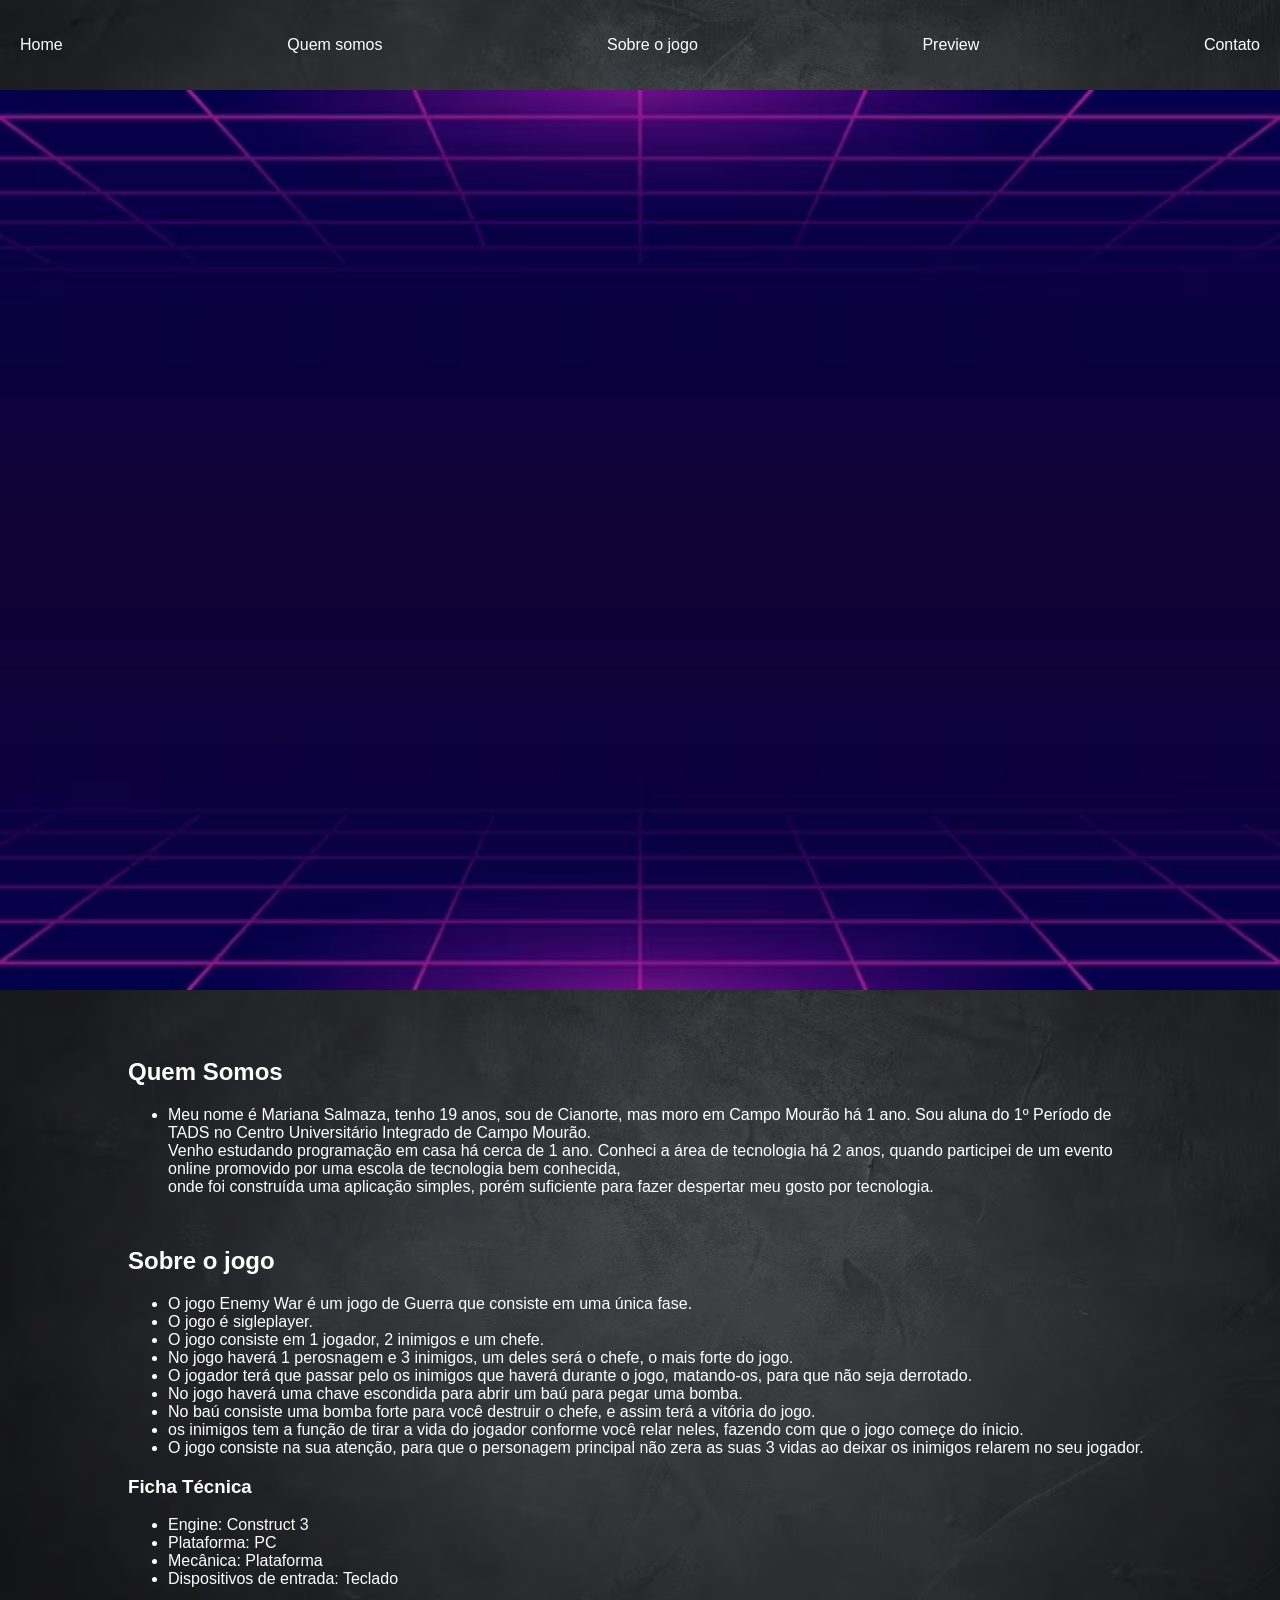
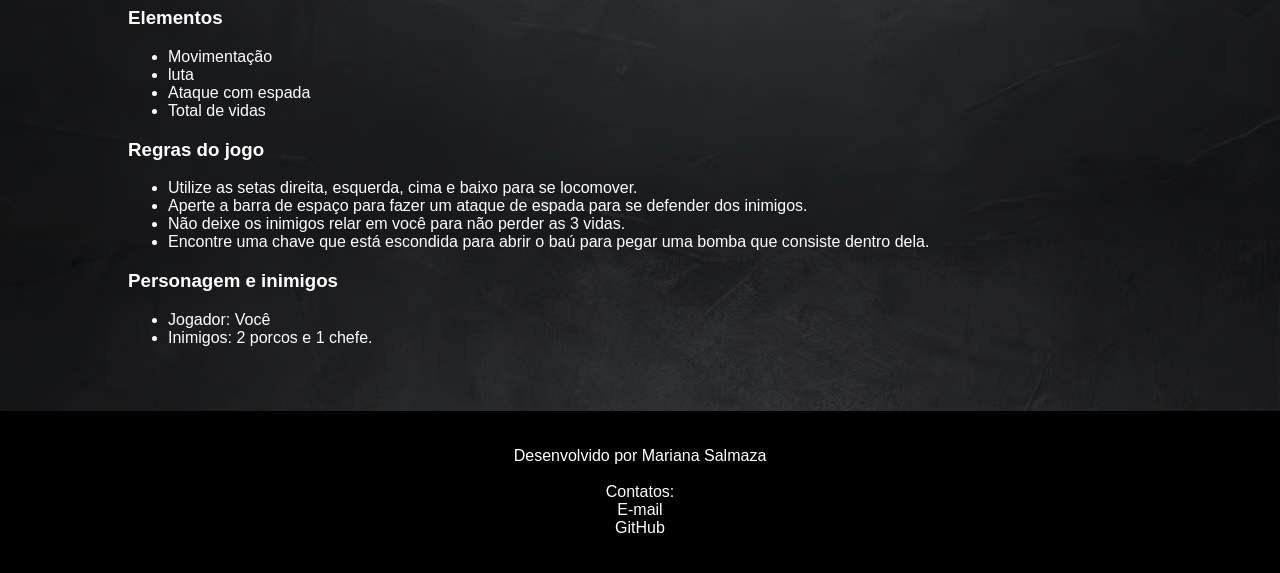
==== index.html @ 6f905810 "Estrutura inicial da Documentação" ====
<!DOCTYPE html>
<html lang="pt-br">
<head>
    <meta charset="UTF-8">
    <meta name="viewport" content="width=device-width, initial-scale=1.0">
    <title>Enemy War</title>
    <link rel="stylesheet" href="style.css">
    <link rel="shortcut icon" href="./SpritesJogo/ícone2.png">
    
</head>

<body>
    <div class="Container">
        <nav>
            <ul>
                <li>
                    <a href="#home">Home</a>
                </li>
                <li>
                    <a href="#quem-somos">Quem somos</a>
                </li>
                <li>
                    <a href="#sobre-o-jogo">Sobre o jogo</a>
                </li>
                <li>
                    <a href="#preview">Preview</a>
                </li>
                <li>
                    <a href="#contato">Contato</a>
                </li>
            </ul>
        </nav>

        <div >
            <img class="home-img" src="./SpritesJogo/fundo3.jpg">
        </div>
    
        <main>
            <section class="space-between-sections">
                <h2 id="quem-somos">Quem Somos</h2>
                <ul>
                    <li>Meu nome é Mariana Salmaza, tenho 19 anos, sou de Cianorte, mas moro em Campo Mourão há 1 ano. Sou aluna do 1º Período de TADS no Centro Universitário Integrado de Campo Mourão.<br>
                        Venho estudando programação em casa há cerca de 1 ano. Conheci a área de tecnologia há 2 anos, quando participei de um evento online promovido por uma escola de tecnologia bem conhecida,<br>
                        onde foi construída uma aplicação simples, porém suficiente para fazer despertar meu gosto por tecnologia.
                    </li>
                </ul>
            </section>

            <section class="space-between-sections">
                <h2 id="sobre-o-jogo">Sobre o jogo </h2>
                <ul>
                    <li>O jogo Enemy War é um jogo de Guerra que consiste em uma única fase.</li>
                    <li>O jogo é sigleplayer.</li>
                    <li>O jogo consiste em 1 jogador, 2 inimigos e um chefe.</li>
                    <li>No jogo haverá 1 perosnagem e 3 inimigos, um deles será o chefe, o mais forte do jogo.</li>
                    <li>O jogador terá que passar pelo os inimigos que haverá durante o jogo, matando-os, para que não seja derrotado.</li>
                    <li>No jogo haverá uma chave escondida para abrir um baú para pegar uma bomba.</li>
                    <li>No baú consiste uma bomba forte para você destruir o chefe, e assim terá a vitória do jogo.</li>
                    <li>os inimigos tem a função de tirar a vida do jogador conforme você relar neles, fazendo com que o jogo começe do ínicio.</li>
                    <li>O jogo consiste na sua atenção, para que o personagem principal não zera as suas 3 vidas ao deixar os inimigos relarem no seu jogador.</li>
                </ul>
                
            </section>

            <section>
                <h3>Ficha Técnica</h3>
                <ul>
                    <li>Engine: Construct 3 </li>
                    <li>Plataforma: PC</li>
                    <li>Mecânica: Plataforma</li>
                    <li>Dispositivos de entrada: Teclado</li>
                </ul>
            </section>

            <section>
                <h3>Elementos</h3>
                <ul>
                    <li>Movimentação</li>
                    <li>luta</li>
                    <li>Ataque com espada</li>
                    <li>Total de vidas</li>
                </ul>
    
            </section>

            <section>
                <h3>Regras do jogo</h3>
                <ul>
                    <li>Utilize as setas direita, esquerda, cima e baixo para se locomover.</li>
                    <li>Aperte a barra de espaço para fazer um ataque de espada para se defender dos inimigos.</li>
                    <li>Não deixe os inimigos relar em você para não perder as 3 vidas.</li>
                    <li>Encontre uma chave que está escondida para abrir o baú para pegar uma bomba que consiste dentro dela.</li>
                </ul>

            </section>

            <section>
                <h3>Personagem e inimigos</h3>
                <ul>
                    <li>Jogador: Você</li>
                    <li>Inimigos: 2 porcos e 1 chefe.</li>
                </ul>
            </section>

            <!-- <section class="preview-img">
                <h3>Preview</h3>
                <img src="./SpritesJogo/personagem.png">
            </section> -->

        </main>

        <footer>
            <P>
                Desenvolvido por Mariana Salmaza<br><br>
                
                Contatos:<br>
                <a href="mailto:mariana.salmaza@grupointegrado.br">E-mail</a><br>
                <a href="https://github.com/Mariana-Salmaza">GitHub</a>

                
            </P>
        </footer>
    </div>
</body>

</html>
---- style.css ----
/* 
header {
    background-color: white;
    width: 100%;
    box-shadow: 0 0 10px #ccc;
    width: 100%;
    justify-content: center;
} */

body {
    color: white;
    background-image: linear-gradient(#00000001, #00000063), url(./SpritesJogo/fundo4.jpg);
    font-family: Verdana, Geneva, Tahoma, sans-serif;
    margin: 0px;
}



nav ul {
    display: flex;
    justify-content: space-between;
    list-style-type: none;
    align-items: center;
    padding: 20px;
}

a {
    color: white;
    text-decoration: none;
}

.center {
    text-align: center;
}

footer {
    background-color: black;
    color: white;
    padding: 20px;
    box-sizing: border-box;
    text-align: center;
}


nav a:hover {
    color: green;
}

iframe {
    width: 100%;
    height: 300px;
    border: 7px, black;
}

.home-img {
    width: 100%;
    height: 100vh;
}

main {
    /* topo,direita,baixo.esquerda, como um relógio no sentido anti-horário */
    margin: 5% 10% 5% 10%;
}

.space-between-sections {
    margin: 5% 0% 0% 0%;
}

/* .preview-img img{
    width: 50%;
    height: 50%;
} */
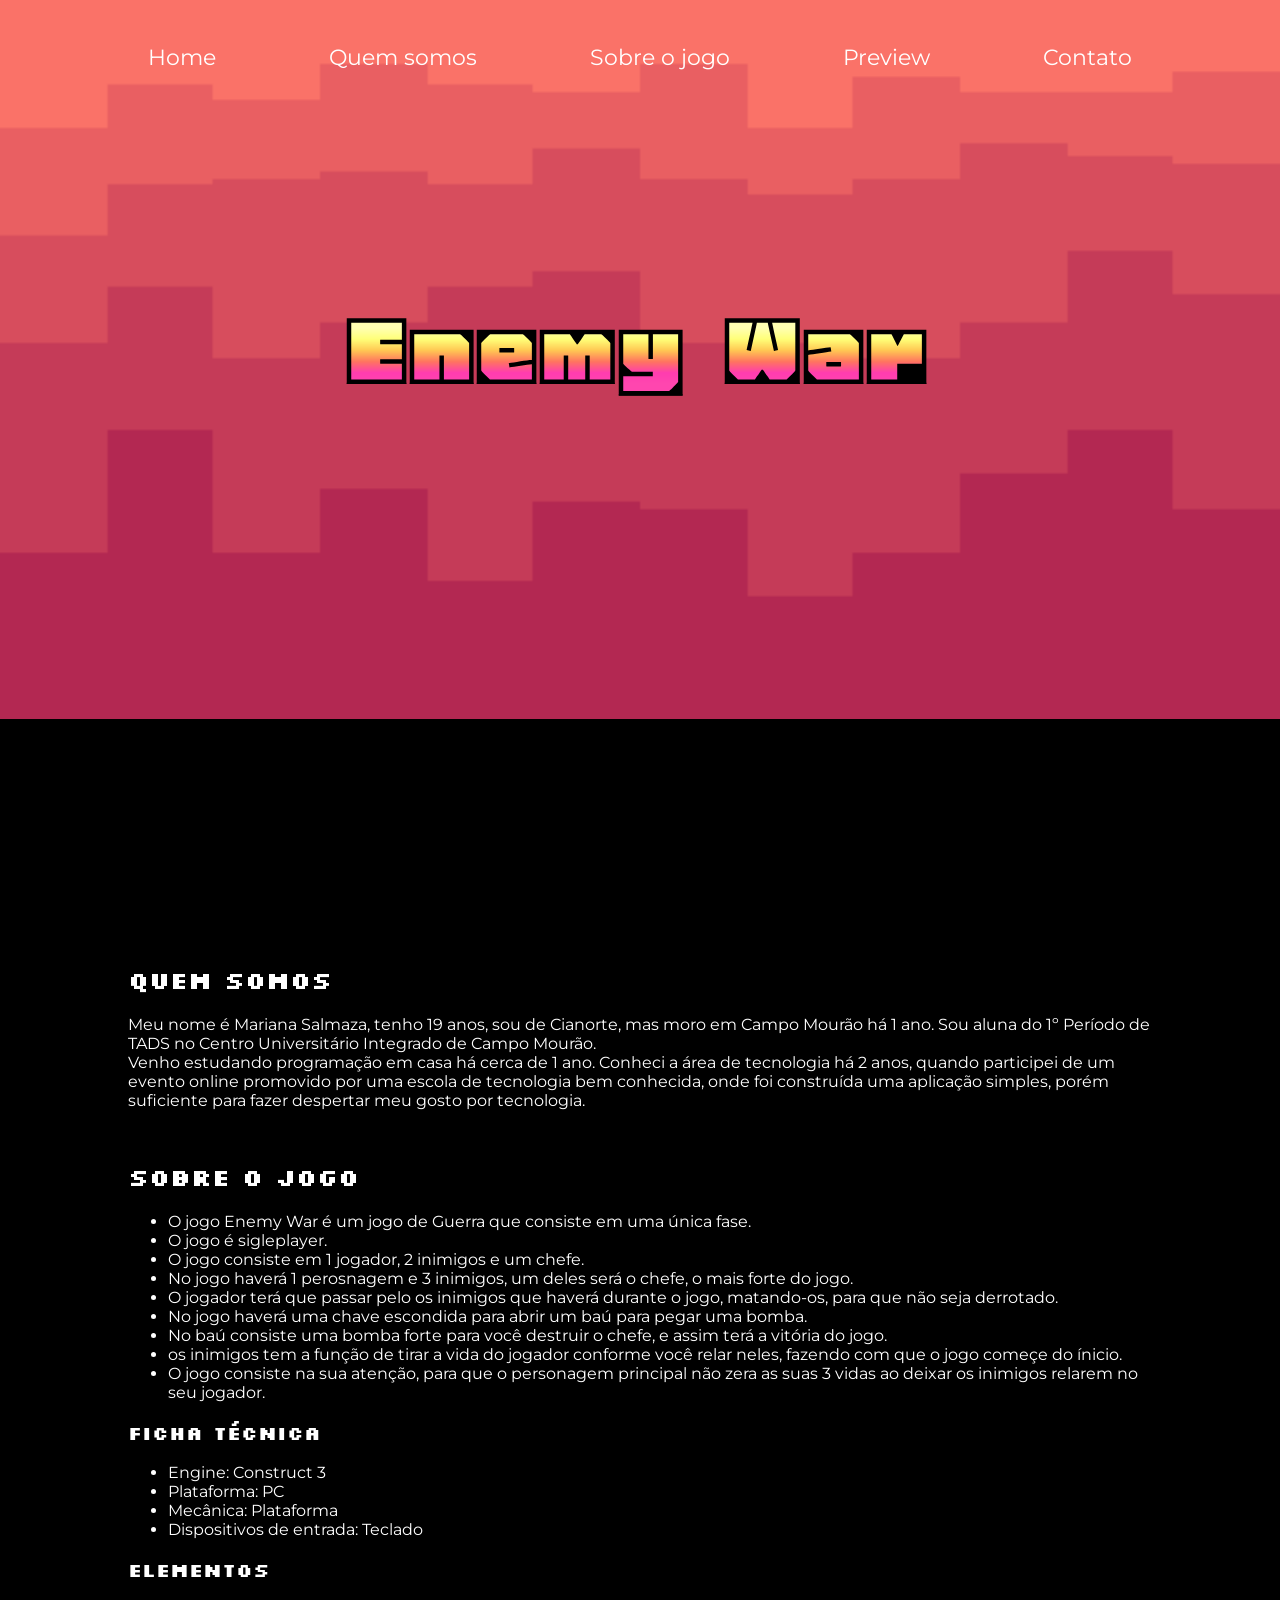
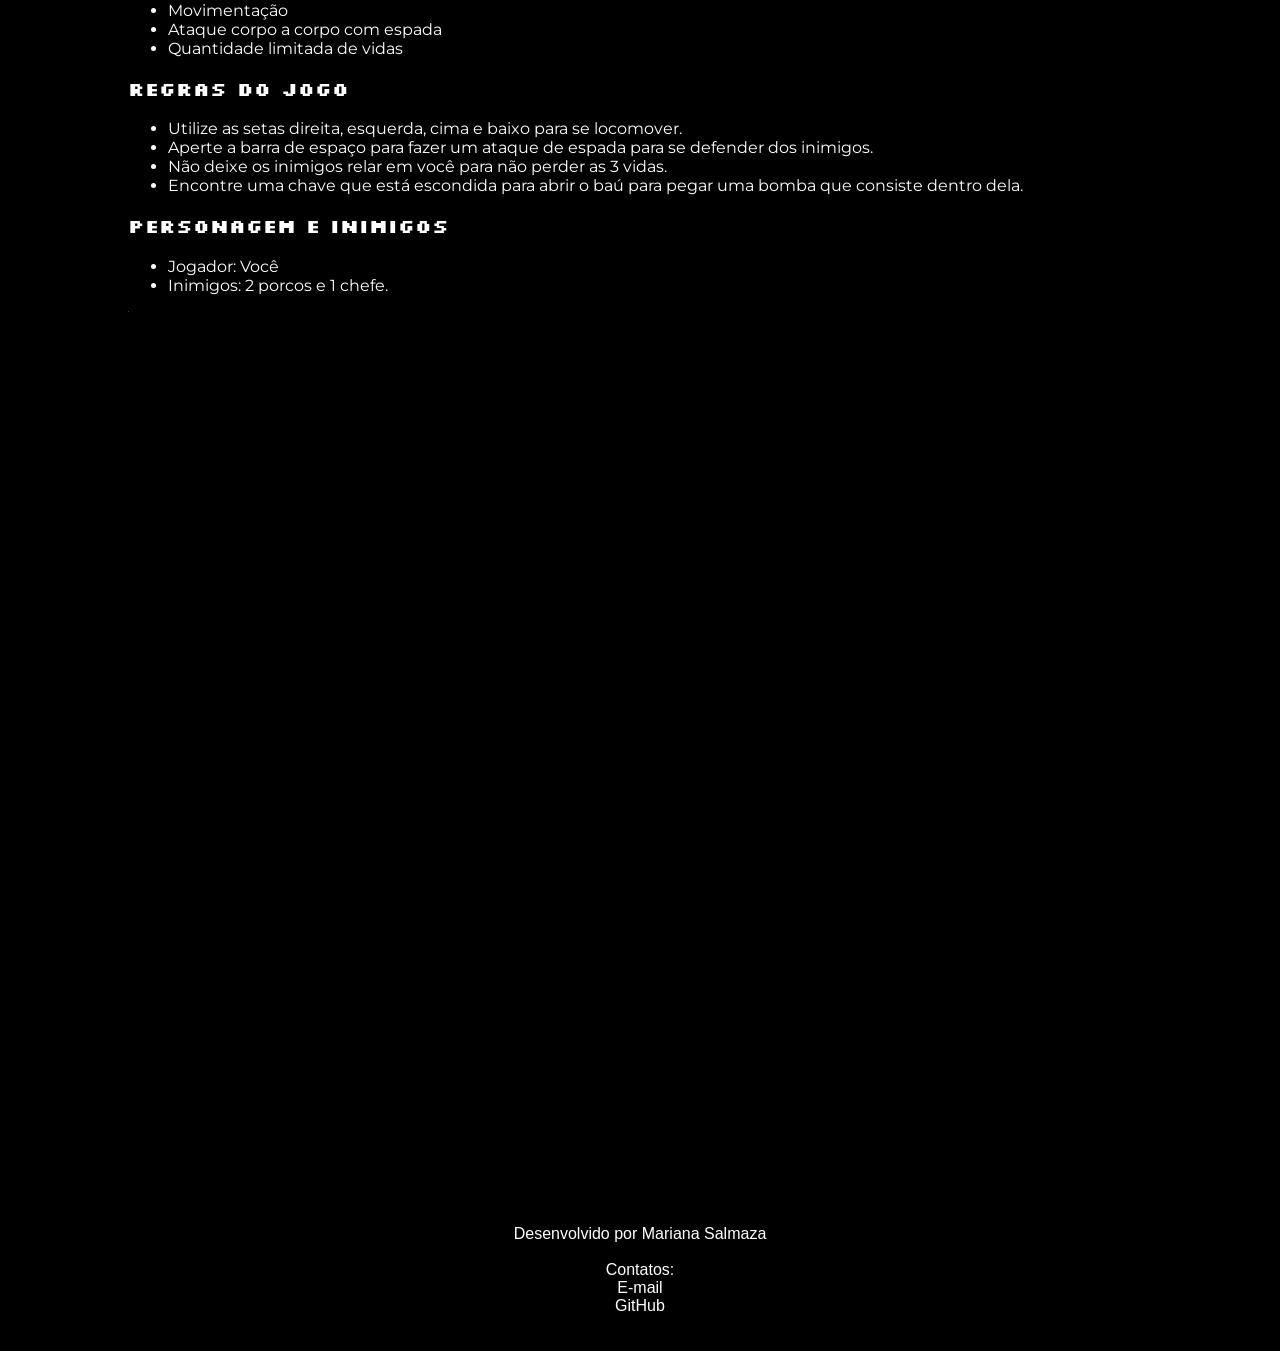
==== commit 73bb0694: "jogo adicionado a página" ====
--- a/index.html
+++ b/index.html
@@ -11,39 +11,39 @@
 
 <body>
     <div class="Container">
-        <nav>
-            <ul>
-                <li>
-                    <a href="#home">Home</a>
-                </li>
-                <li>
-                    <a href="#quem-somos">Quem somos</a>
-                </li>
-                <li>
-                    <a href="#sobre-o-jogo">Sobre o jogo</a>
-                </li>
-                <li>
-                    <a href="#preview">Preview</a>
-                </li>
-                <li>
-                    <a href="#contato">Contato</a>
-                </li>
-            </ul>
-        </nav>
+        
+        <div class="home-page">
+            <nav>
+                <ul>
+                    <li>
+                        <a href="#home">Home</a>
+                    </li>
+                    <li>
+                        <a href="#quem-somos">Quem somos</a>
+                    </li>
+                    <li>
+                        <a href="#sobre-o-jogo">Sobre o jogo</a>
+                    </li>
+                    <li>
+                        <a href="#preview">Preview</a>
+                    </li>
+                    <li>
+                        <a href="#contato">Contato</a>
+                    </li>
+                </ul>
+            </nav>
+            
+            <h1 class="tittle">Enemy War</h1>
 
-        <div >
-            <img class="home-img" src="./SpritesJogo/fundo3.jpg">
         </div>
     
         <main>
             <section class="space-between-sections">
                 <h2 id="quem-somos">Quem Somos</h2>
-                <ul>
-                    <li>Meu nome é Mariana Salmaza, tenho 19 anos, sou de Cianorte, mas moro em Campo Mourão há 1 ano. Sou aluna do 1º Período de TADS no Centro Universitário Integrado de Campo Mourão.<br>
-                        Venho estudando programação em casa há cerca de 1 ano. Conheci a área de tecnologia há 2 anos, quando participei de um evento online promovido por uma escola de tecnologia bem conhecida,<br>
-                        onde foi construída uma aplicação simples, porém suficiente para fazer despertar meu gosto por tecnologia.
-                    </li>
-                </ul>
+                <p class="fonte-diferente">
+                    Meu nome é Mariana Salmaza, tenho 19 anos, sou de Cianorte, mas moro em Campo Mourão há 1 ano. Sou aluna do 1º Período de TADS no Centro Universitário Integrado de Campo Mourão.<br>
+                    Venho estudando programação em casa há cerca de 1 ano. Conheci a área de tecnologia há 2 anos, quando participei de um evento online promovido por uma escola de tecnologia bem conhecida, onde foi construída uma aplicação simples, porém suficiente para fazer despertar meu gosto por tecnologia.
+                </p>
             </section>
 
             <section class="space-between-sections">
@@ -76,9 +76,8 @@
                 <h3>Elementos</h3>
                 <ul>
                     <li>Movimentação</li>
-                    <li>luta</li>
-                    <li>Ataque com espada</li>
-                    <li>Total de vidas</li>
+                    <li>Ataque corpo a corpo com espada</li>
+                    <li>Quantidade limitada de vidas</li>
                 </ul>
     
             </section>
@@ -102,6 +101,13 @@
                 </ul>
             </section>
 
+
+            <iframe class="game-embeded"src="Jogo/index.html" width="800" height="600" frameborder="0" scrolling="no"></iframe>
+
+            <!-- <section>
+                <iframe src="./Jogo/index.html" width="800" height="600" frameborder="0" scrolling="no"></iframe>
+            </section> -->
+
             <!-- <section class="preview-img">
                 <h3>Preview</h3>
                 <img src="./SpritesJogo/personagem.png">
@@ -109,7 +115,7 @@
 
         </main>
 
-        <footer>
+        <footer id="contato">
             <P>
                 Desenvolvido por Mariana Salmaza<br><br>
                 
--- a/style.css
+++ b/style.css
@@ -1,3 +1,7 @@
+@import url('https://fonts.googleapis.com/css2?family=Montserrat:ital,wght@0,100..900;1,100..900&display=swap');
+@import url('https://fonts.googleapis.com/css2?family=Honk&family=Montserrat:ital,wght@0,100..900;1,100..900&display=swap');
+@import url('https://fonts.googleapis.com/css2?family=Honk&family=Montserrat:ital,wght@0,100..900;1,100..900&family=Silkscreen:wght@400;700&display=swap');
+
 /* 
 header {
     background-color: white;
@@ -9,7 +13,7 @@
 
 body {
     color: white;
-    background-image: linear-gradient(#00000001, #00000063), url(./SpritesJogo/fundo4.jpg);
+    background-image: linear-gradient(black, black);
     font-family: Verdana, Geneva, Tahoma, sans-serif;
     margin: 0px;
 }
@@ -22,7 +26,21 @@
     list-style-type: none;
     align-items: center;
     padding: 20px;
+    top: 0!important;
+
 }
+
+nav {
+    padding-top: 1px;
+    margin: 0 10% 0% 10%;
+    font-size: 1.4rem;
+
+    font-family: "Silkscreen", "Montserrat", sans-serif;
+    font-optical-sizing: auto;
+    font-weight: 400;
+    font-style: normal;
+}
+
 
 a {
     color: white;
@@ -43,7 +61,7 @@
 
 
 nav a:hover {
-    color: green;
+    color: black;
 }
 
 iframe {
@@ -52,13 +70,18 @@
     border: 7px, black;
 }
 
-.home-img {
+.home-page {
     width: 100%;
     height: 100vh;
+
+    background-image: url(./SpritesJogo/degrade-fundo.png);
+    background-repeat: no-repeat;
+    background-size: 100%;
 }
 
 main {
-    /* topo,direita,baixo.esquerda, como um relógio no sentido anti-horário */
+    /* topo, direita, baixo, esquerda
+    relógio no sentido anti-horário */
     margin: 5% 10% 5% 10%;
 }
 
@@ -69,4 +92,31 @@
 /* .preview-img img{
     width: 50%;
     height: 50%;
-} */+} */
+
+.tittle {
+    margin-top: 15%;
+    display: flex;
+    justify-content: center;
+
+    font-family: "Honk", "Silkscreen", "Montserrat", sans-serif;
+    font-optical-sizing: auto;
+    font-weight: 600;
+    font-style: normal;
+    font-size: 7rem;
+    letter-spacing: 0.5rem;
+}
+
+
+h2, h3 {
+    font-family: "Silkscreen", "Montserrat", sans-serif;    
+}
+
+li, .fonte-diferente {
+    font-family: "Montserrat";
+}
+
+.game-embeded {
+    width: 80vw;
+    height: 90vh;
+}
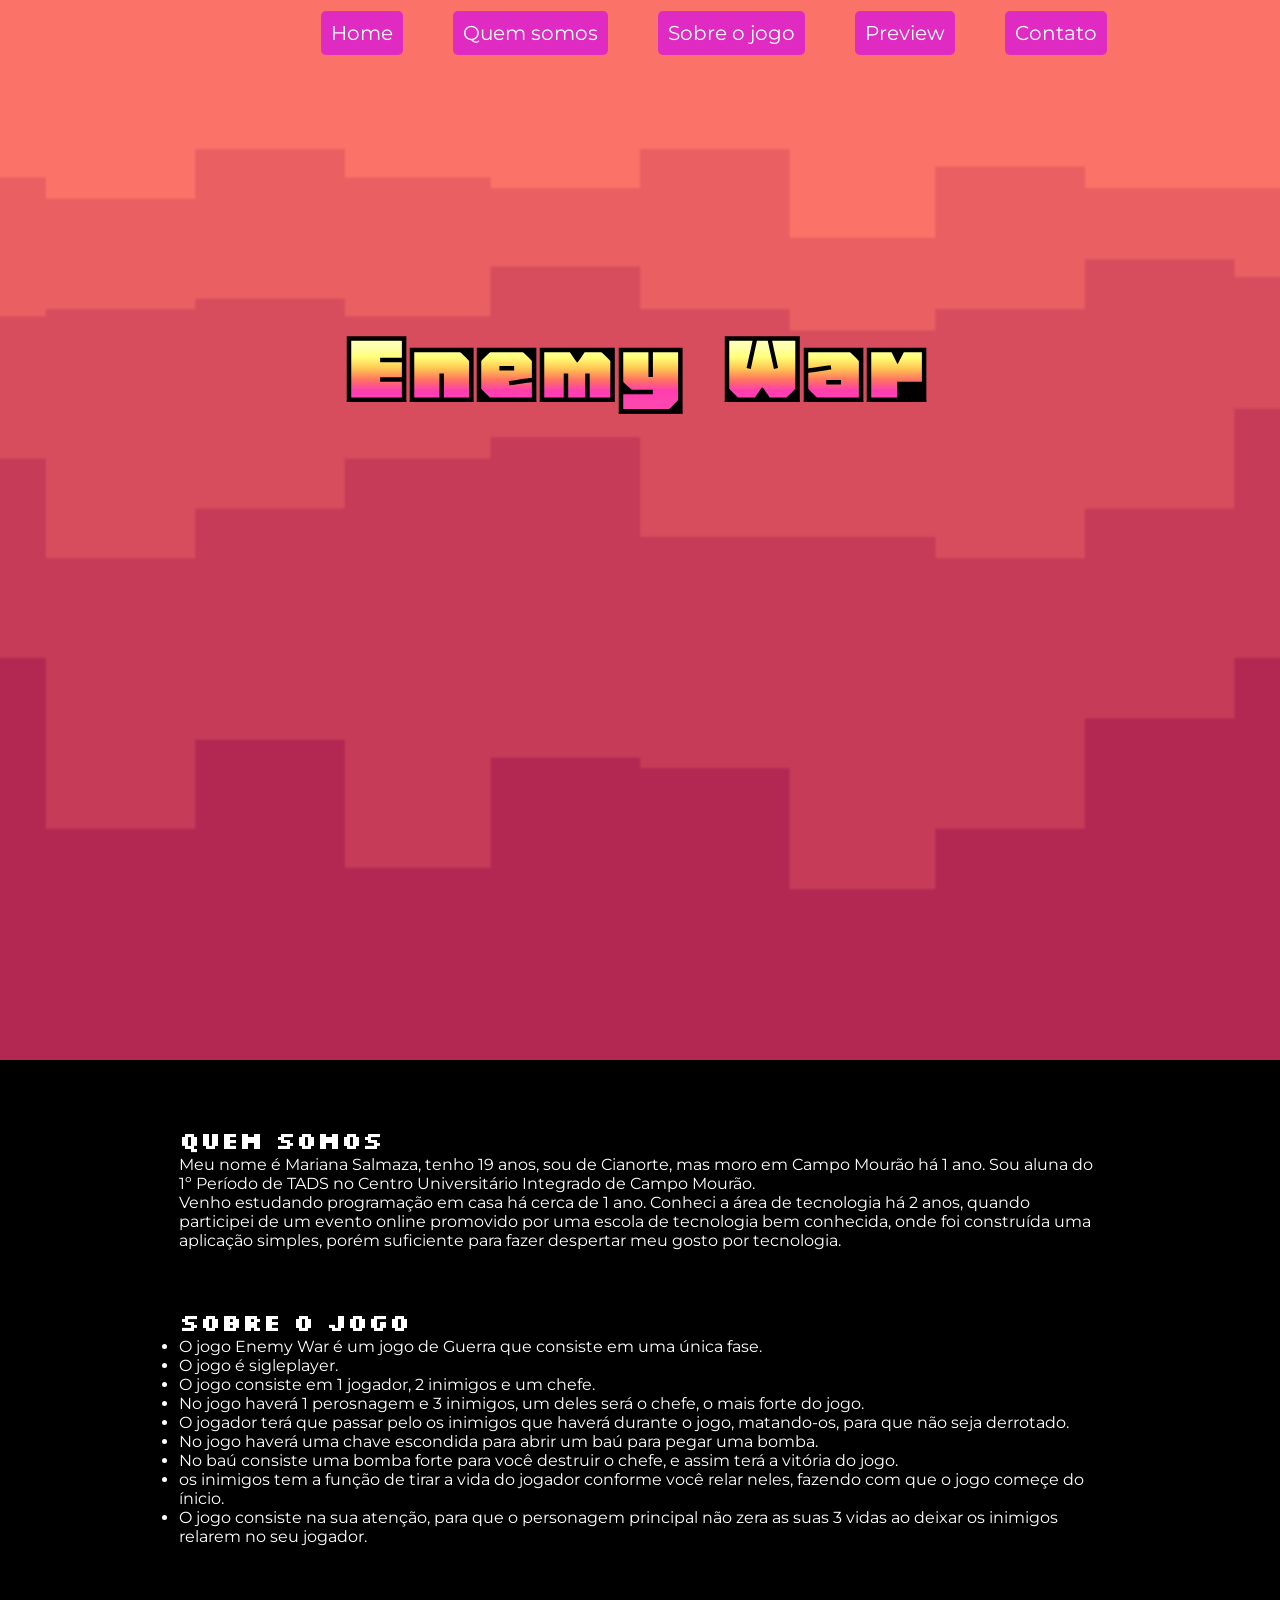
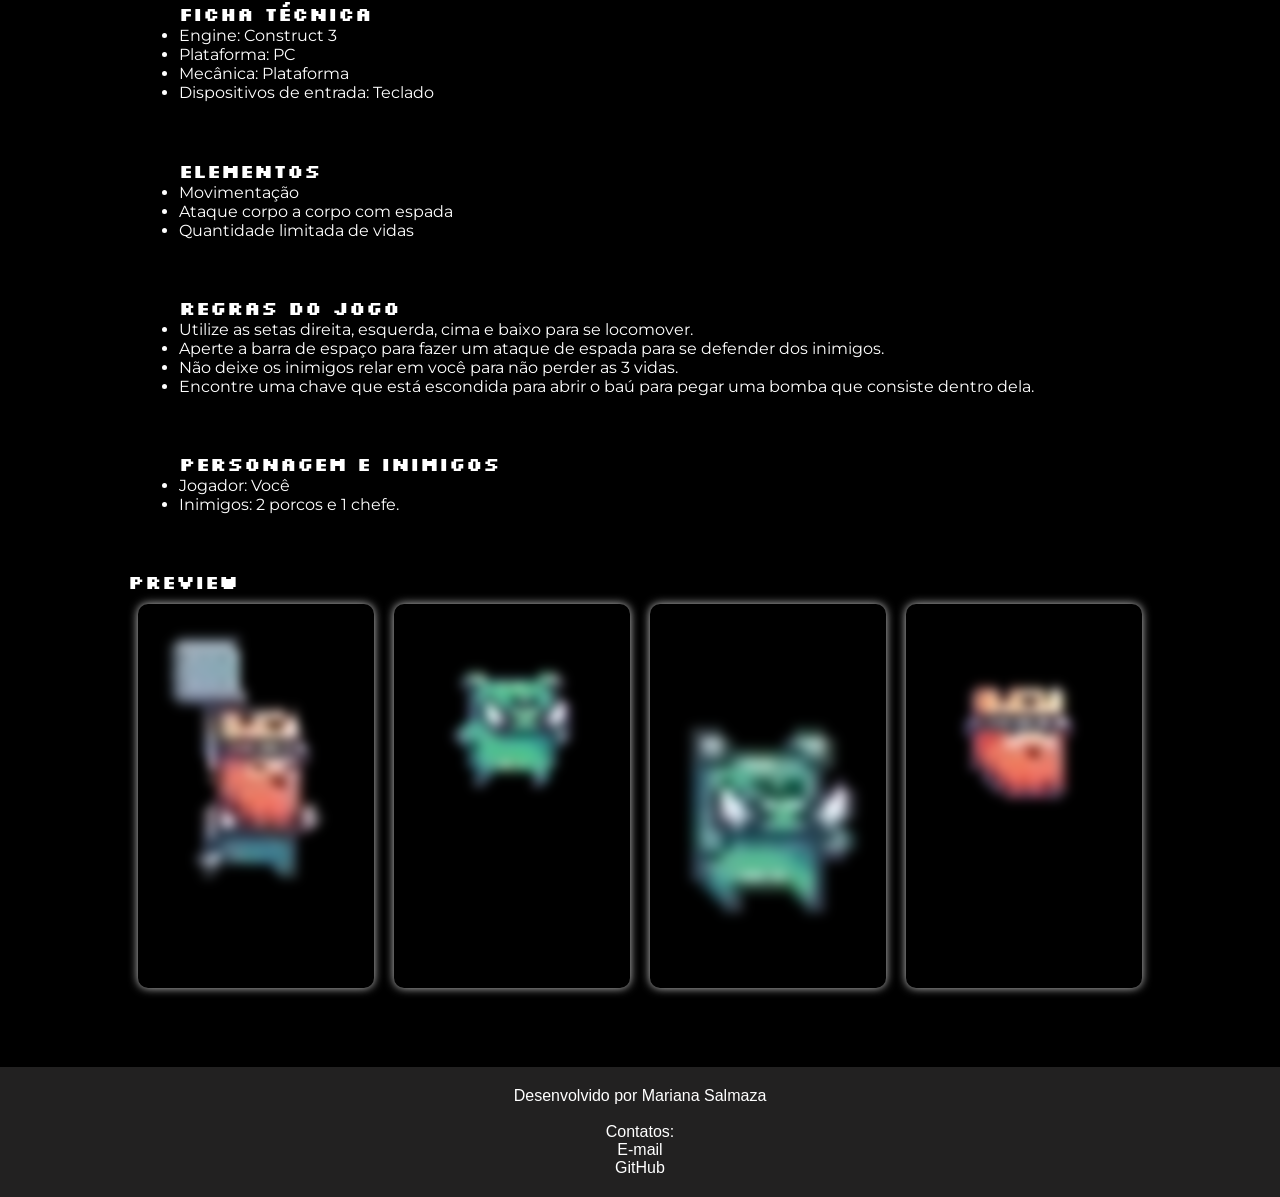
==== commit 8d2a9f76: "Imagens do jogo adicionadas e melhorias no header" ====
--- a/index.html
+++ b/index.html
@@ -2,42 +2,59 @@
 <html lang="pt-br">
 <head>
     <meta charset="UTF-8">
-    <meta name="viewport" content="width=device-width, initial-scale=1.0">
+    <meta name="description" content="Site do jogo">
     <title>Enemy War</title>
     <link rel="stylesheet" href="style.css">
     <link rel="shortcut icon" href="./SpritesJogo/ícone2.png">
+    <link rel="stylesheet" href="https://cdnjs.cloudflare.com/ajax/libs/font-awesome/5.15.4/css/all.min.css"
+    integrity="sha512-XXXXXXXXXXXXXXXXXXXXXXXXXXXXXXXXXXXXXXXXXXXXXXXXXXXXXXXXXXXX" crossorigin="anonymous" />
     
+
 </head>
 
 <body>
-    <div class="Container">
+
+    <header>
+
+        <div class="Container">
         
-        <div class="home-page">
-            <nav>
-                <ul>
-                    <li>
-                        <a href="#home">Home</a>
-                    </li>
-                    <li>
-                        <a href="#quem-somos">Quem somos</a>
-                    </li>
-                    <li>
-                        <a href="#sobre-o-jogo">Sobre o jogo</a>
-                    </li>
-                    <li>
-                        <a href="#preview">Preview</a>
-                    </li>
-                    <li>
-                        <a href="#contato">Contato</a>
-                    </li>
-                </ul>
-            </nav>
-            
+            <div class="home-page">
+                <nav>
+                    <ul>
+                        <li>
+                            <a href="./index.html" class="button">Home</a>
+                        
+                        </li>
+                        <li>
+                            <a href="#quem-somos" title="Quem Somos" class="button">Quem somos</a>
+                        
+                        <li>
+                            <a href="#sobre-o-jogo" title="Sobre o jogo" class="button">Sobre o jogo</a>
+                       
+                        </li>
+
+                        <li>
+                            <a href="#preview" title="Preview" class="button">Preview</a>
+                       
+                        <li>
+                            <a href="#contato" title="Contato" class="button">Contato</a>
+                        
+                        </li>
+                    </ul>
+                </nav>
+                
+            </div>
+                
+        </div>
+
+    </header>
+
+        <div class="background">
             <h1 class="tittle">Enemy War</h1>
+        </div>
 
-        </div>
-    
         <main>
+        
             <section class="space-between-sections">
                 <h2 id="quem-somos">Quem Somos</h2>
                 <p class="fonte-diferente">
@@ -48,7 +65,7 @@
 
             <section class="space-between-sections">
                 <h2 id="sobre-o-jogo">Sobre o jogo </h2>
-                <ul>
+                <ul class="fonte-diferente">
                     <li>O jogo Enemy War é um jogo de Guerra que consiste em uma única fase.</li>
                     <li>O jogo é sigleplayer.</li>
                     <li>O jogo consiste em 1 jogador, 2 inimigos e um chefe.</li>
@@ -62,9 +79,9 @@
                 
             </section>
 
-            <section>
+            <section class="space-between-sections">
                 <h3>Ficha Técnica</h3>
-                <ul>
+                <ul class="fonte-diferente">
                     <li>Engine: Construct 3 </li>
                     <li>Plataforma: PC</li>
                     <li>Mecânica: Plataforma</li>
@@ -72,9 +89,9 @@
                 </ul>
             </section>
 
-            <section>
+            <section class="space-between-sections">
                 <h3>Elementos</h3>
-                <ul>
+                <ul class="fonte-diferente">
                     <li>Movimentação</li>
                     <li>Ataque corpo a corpo com espada</li>
                     <li>Quantidade limitada de vidas</li>
@@ -82,9 +99,9 @@
     
             </section>
 
-            <section>
+            <section class="space-between-sections">
                 <h3>Regras do jogo</h3>
-                <ul>
+                <ul class="fonte-diferente">
                     <li>Utilize as setas direita, esquerda, cima e baixo para se locomover.</li>
                     <li>Aperte a barra de espaço para fazer um ataque de espada para se defender dos inimigos.</li>
                     <li>Não deixe os inimigos relar em você para não perder as 3 vidas.</li>
@@ -93,25 +110,37 @@
 
             </section>
 
-            <section>
+            <section class="space-between-sections">
                 <h3>Personagem e inimigos</h3>
-                <ul>
+                <ul class="fonte-diferente">
                     <li>Jogador: Você</li>
                     <li>Inimigos: 2 porcos e 1 chefe.</li>
                 </ul>
             </section>
 
 
-            <iframe class="game-embeded"src="Jogo/index.html" width="800" height="600" frameborder="0" scrolling="no"></iframe>
+            <!-- <iframe class="game-embeded"src="Jogo/index.html" width="800" height="600" frameborder="0" scrolling="no"></iframe> -->
 
             <!-- <section>
                 <iframe src="./Jogo/index.html" width="800" height="600" frameborder="0" scrolling="no"></iframe>
             </section> -->
 
-            <!-- <section class="preview-img">
+            <section class="preview-img">
                 <h3>Preview</h3>
-                <img src="./SpritesJogo/personagem.png">
-            </section> -->
+                <div class="grid">
+                    <div class="coluna">
+                        <img src="./personagens/jogador.png" alt="jogador" title="Jogador">
+                    </div>
+                    <div class="coluna">
+                        <img src="./personagens/porco_canhao.webp" alt="porco-canhao" title="Porco canhão">
+                    </div>
+                    <div class="coluna">
+                        <img src="./personagens/porco_patrulheiro.webp" alt="porco-patrulheiro" title="Porco patrulheiro">
+                    </div>
+                    <div class="coluna">
+                        <img src="./personagens/falador.webp" alt="falador" title="Narrador do jogo">
+                    </div>
+            </section>
 
         </main>
 
@@ -126,7 +155,7 @@
                 
             </P>
         </footer>
-    </div>
 </body>
 
+
 </html>
--- a/style.css
+++ b/style.css
@@ -2,103 +2,98 @@
 @import url('https://fonts.googleapis.com/css2?family=Honk&family=Montserrat:ital,wght@0,100..900;1,100..900&display=swap');
 @import url('https://fonts.googleapis.com/css2?family=Honk&family=Montserrat:ital,wght@0,100..900;1,100..900&family=Silkscreen:wght@400;700&display=swap');
 
-/* 
+/* css reset */
+* {
+    /* retirar a margem externa */
+    margin: 0;
+    /* retirar a margem interna */
+    padding: 0;
+}
+
+
 header {
-    background-color: white;
-    width: 100%;
-    box-shadow: 0 0 10px #ccc;
-    width: 100%;
-    justify-content: center;
-} */
+    width: 100%;
+    height: 10%;
+    /* sombra */
+    /* box-shadow: 0 0 5px #ccc; */
+    position: fixed;
+    /* posicionar no topo */
+    top: 0;
+    z-index: 2;
+    transition: box-shadow 0.3s ease;
+    background: #FA7268;
+}
 
 body {
     color: white;
     background-image: linear-gradient(black, black);
     font-family: Verdana, Geneva, Tahoma, sans-serif;
-    margin: 0px;
-}
-
-
-
-nav ul {
+    margin: 0;
+    padding-top: 60px;
+    /* tirar a barra de navegação */
+    overflow-x: hidden;
+}
+
+
+header nav ul {
     display: flex;
     justify-content: space-between;
+    /* retirar a bolinha */
     list-style-type: none;
     align-items: center;
     padding: 20px;
-    top: 0!important;
-
-}
+}
+
+header nav ul li {
+    /* alinhar um ao lado do outro */
+    display: inline-block;
+    margin: 0 25px;
+    /* mudar o tamanho da fonte */
+    font-size: 20px;
+    /* negrito */
+    /* font-weight: bold; */
+}
+
+
+header nav ul li a {
+    /* tirar o sublinhado */
+    text-decoration: none;
+}
+
+header:not(:hover) {
+    box-shadow: none;
+}
+
 
 nav {
     padding-top: 1px;
     margin: 0 10% 0% 10%;
     font-size: 1.4rem;
-
+    
     font-family: "Silkscreen", "Montserrat", sans-serif;
     font-optical-sizing: auto;
     font-weight: 400;
     font-style: normal;
-}
-
-
-a {
-    color: white;
-    text-decoration: none;
-}
-
-.center {
-    text-align: center;
-}
-
-footer {
-    background-color: black;
-    color: white;
-    padding: 20px;
-    box-sizing: border-box;
-    text-align: center;
-}
-
-
-nav a:hover {
-    color: black;
-}
-
-iframe {
-    width: 100%;
-    height: 300px;
-    border: 7px, black;
-}
-
-.home-page {
-    width: 100%;
-    height: 100vh;
-
+    float: right;
+}
+
+.background {
     background-image: url(./SpritesJogo/degrade-fundo.png);
     background-repeat: no-repeat;
-    background-size: 100%;
-}
-
-main {
-    /* topo, direita, baixo, esquerda
-    relógio no sentido anti-horário */
-    margin: 5% 10% 5% 10%;
-}
-
-.space-between-sections {
-    margin: 5% 0% 0% 0%;
-}
-
-/* .preview-img img{
-    width: 50%;
-    height: 50%;
-} */
+    background-size: cover;
+    background-position: center; /* Centraliza a imagem */
+    text-align: center; /* Centraliza o conteúdo */
+    padding-top: 100px; 
+    width: 100vw;
+    height: 100vh;
+    position: relative;
+    z-index: 1;
+}
 
 .tittle {
-    margin-top: 15%;
+    margin-top: 11%;
     display: flex;
     justify-content: center;
-
     font-family: "Honk", "Silkscreen", "Montserrat", sans-serif;
     font-optical-sizing: auto;
     font-weight: 600;
@@ -108,15 +103,118 @@
 }
 
 
+.center {
+    text-align: center;
+}
+
+.grid {
+    /* aplicar a grid */
+    display: grid;
+    /* configuro as colunas */
+    grid-template-columns: 25% 25% 25% 25%;
+
+}
+
+.grid .coluna {
+    /* sombra */
+    box-shadow: 0 0 10px #ccc;
+    /* borda arredondada */
+    border-radius: 10px;
+    /* margem externa */
+    margin: 10px;
+}
+
+.grid .coluna img {
+    width: 100%;
+    border-radius: 10px 10px 0 0;
+    filter: blur(5px);
+}
+
+footer {
+    background-color: rgb(34, 33, 33);
+    color: white;
+    padding: 20px;
+    box-sizing: border-box;
+    text-align: center;
+}
+
+
+
+/* .home-page {
+    background-image: url(./SpritesJogo/degrade-fundo.png);
+    background-repeat: no-repeat;
+    background-size: 100%;
+    width: 100%;
+} */
+
+main {
+    /* topo, direita, baixo, esquerda
+    relógio no sentido anti-horário */
+    margin: 5% 10%;
+
+}
+
+.space-between-sections {
+    margin: 5%;
+}
+
+/* .preview-img img{
+    width: 50%;
+    height: 50%;
+} */
+
+.fonte-diferente {
+    font-family: "Montserrat";
+}
+
+
+
+section {
+    /* margem interna */
+    padding-top: 5x;
+    /* margem externa */
+    padding-bottom: 5px;
+    
+}
+
+
 h2, h3 {
-    font-family: "Silkscreen", "Montserrat", sans-serif;    
-}
-
-li, .fonte-diferente {
-    font-family: "Montserrat";
-}
+    font-family: "Silkscreen", "Montserrat", sans-serif;
+}
+
 
 .game-embeded {
     width: 80vw;
     height: 90vh;
-}+}
+
+.button {
+    padding: 10px 10px;
+    background-color: #e02bc2; /* Cor de fundo */
+    color: white; /* Cor do texto */
+    text-decoration: none; /* Remover sublinhado */
+    border-radius: 5px; /* Bordas arredondadas */
+    border: none; /* Remover borda */
+    cursor: pointer; /* Cursor de apontar */
+}
+
+.button:hover {
+    background-color: #c91a72; /* Cor de fundo em hover */
+}
+
+html {
+    /* comportamento do scroll */
+    scroll-behavior: smooth;
+}
+
+iframe {
+    width: 100%;
+    height: 300px;
+    border: 7px, solid black;
+}
+
+
+a {
+    color: white;
+    text-decoration: none;
+}
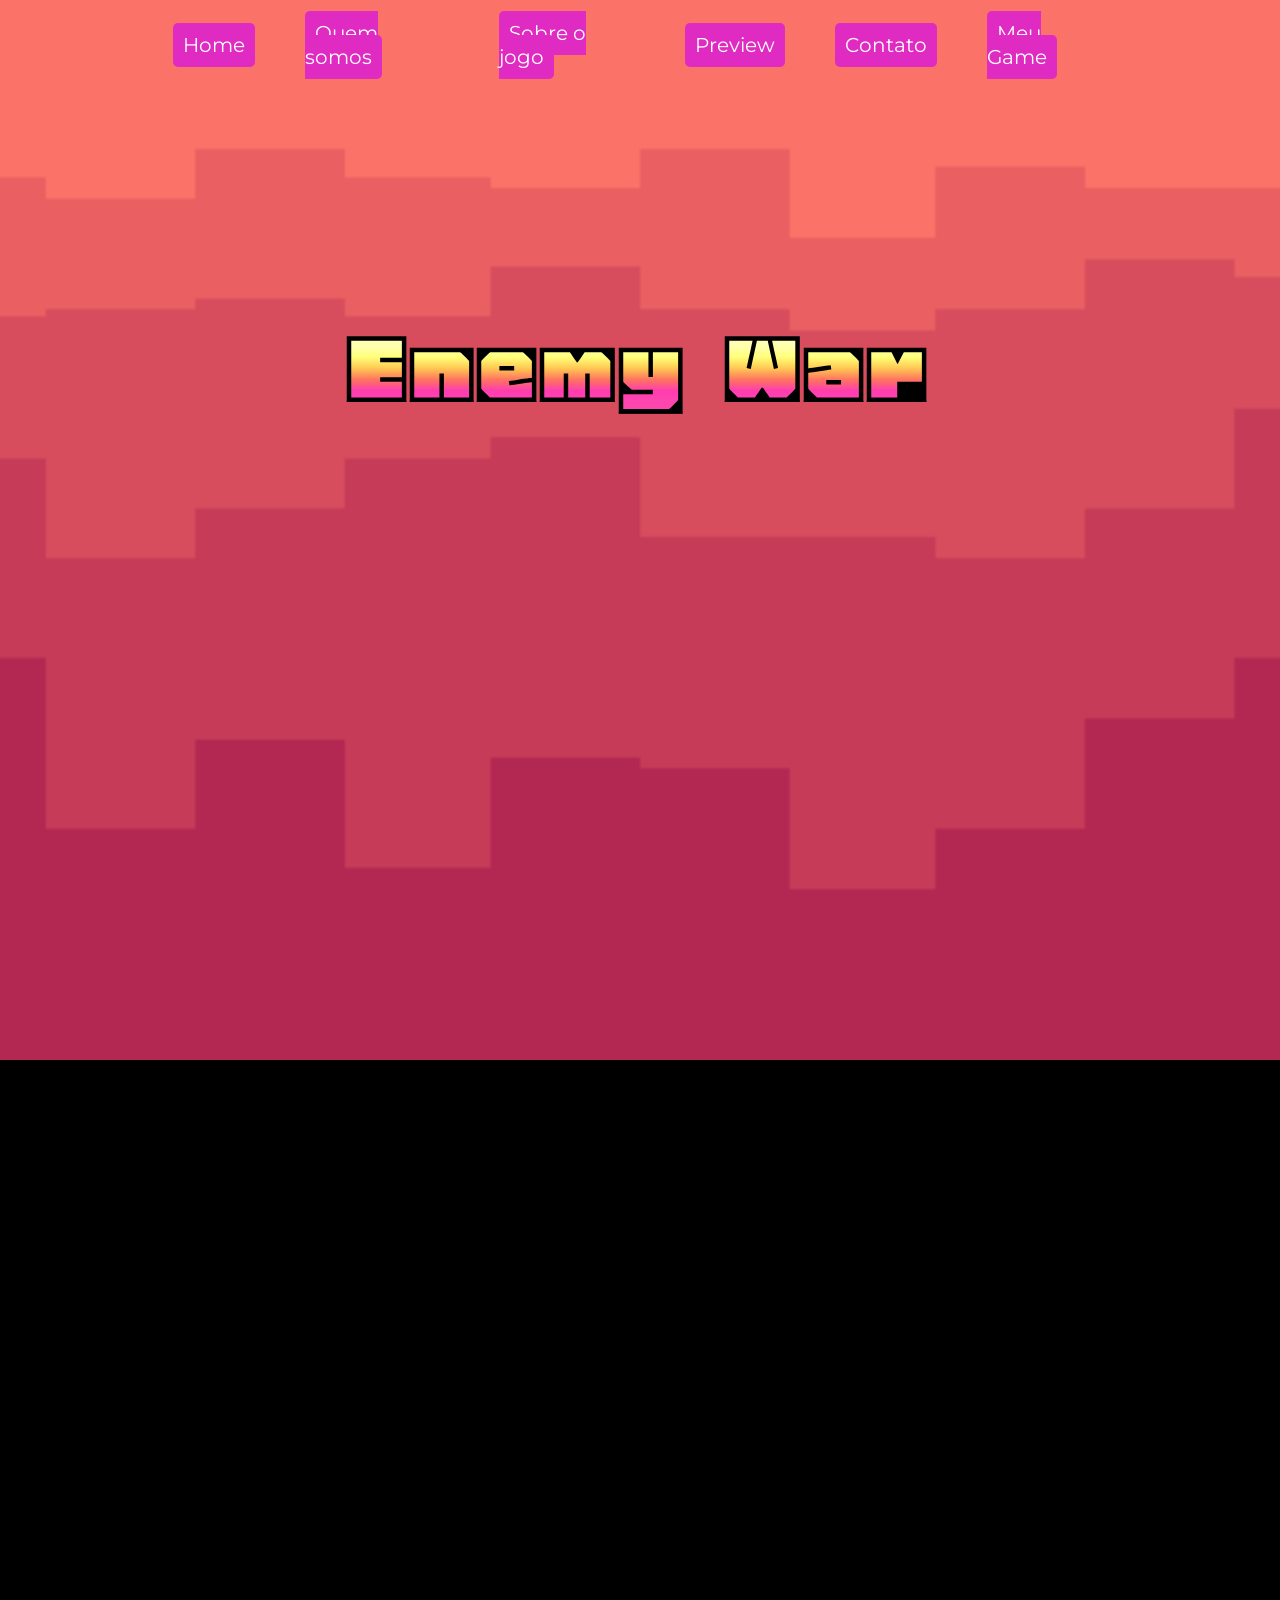
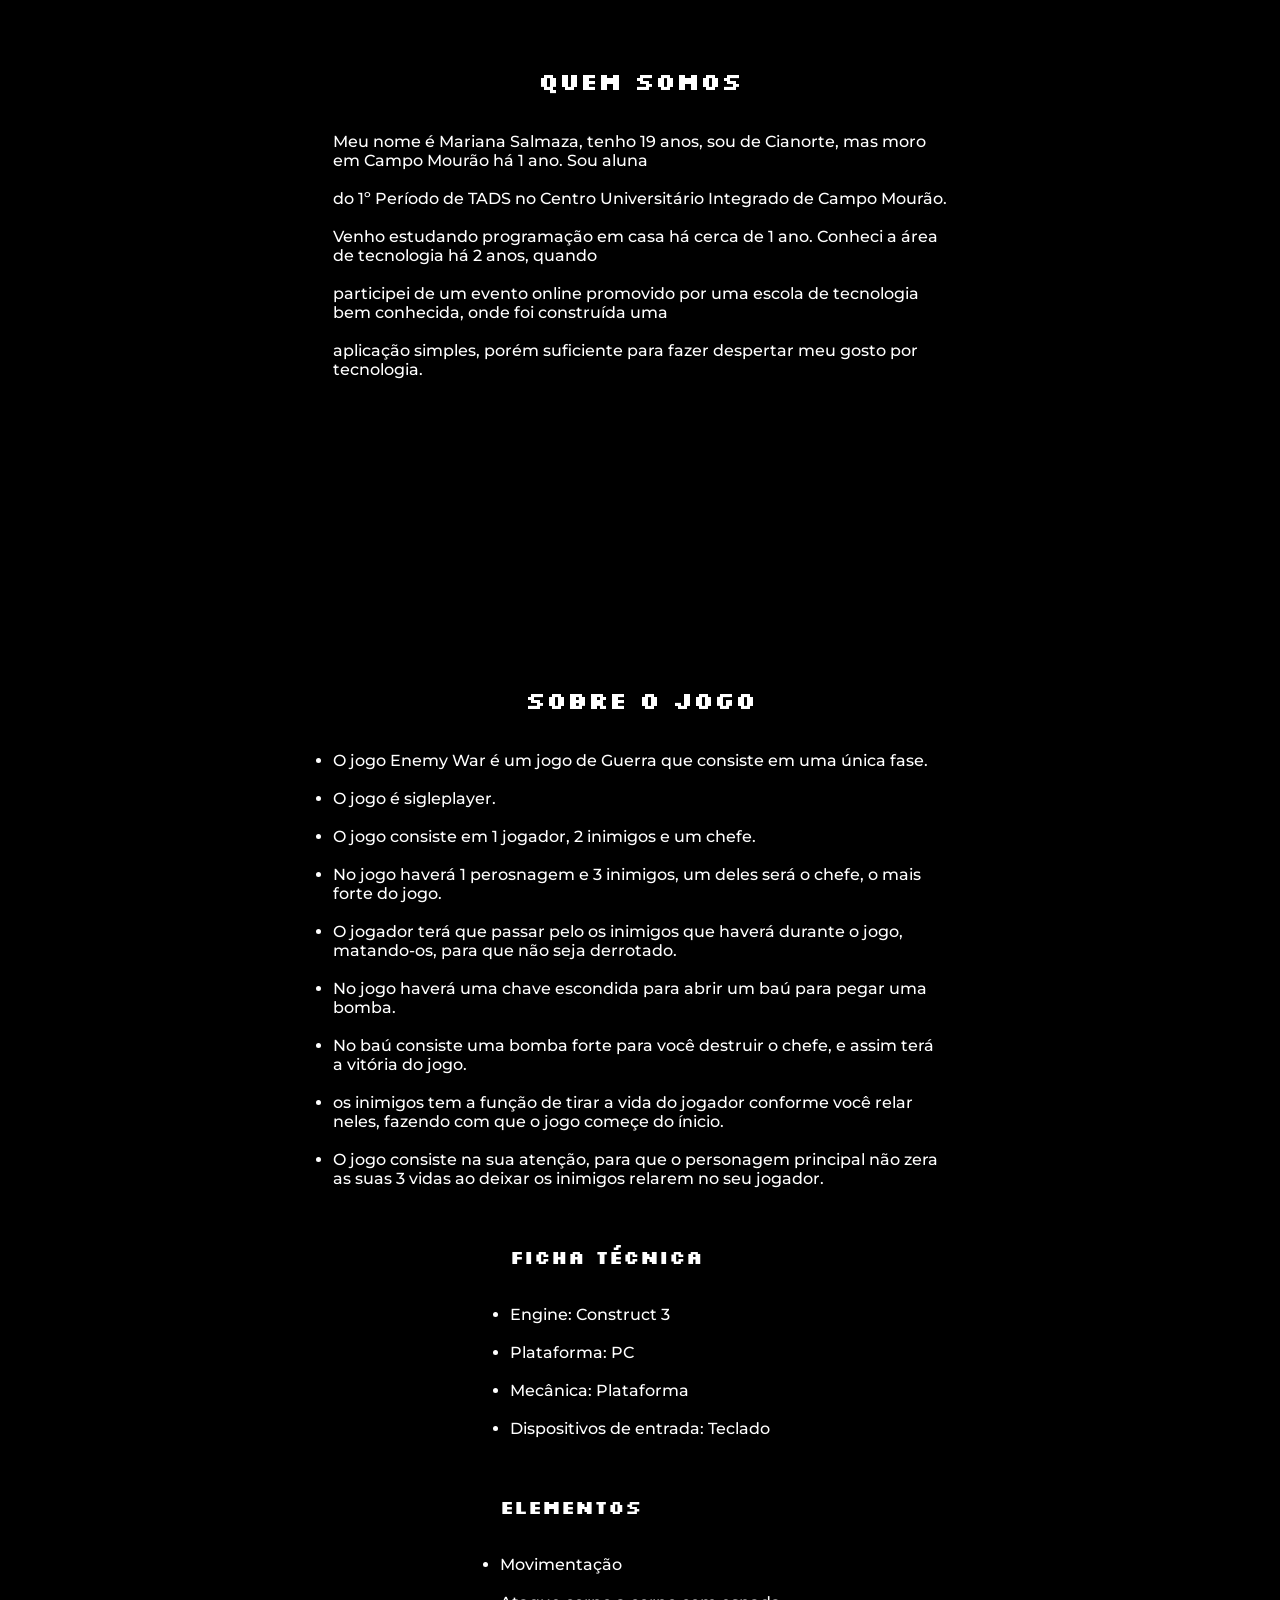
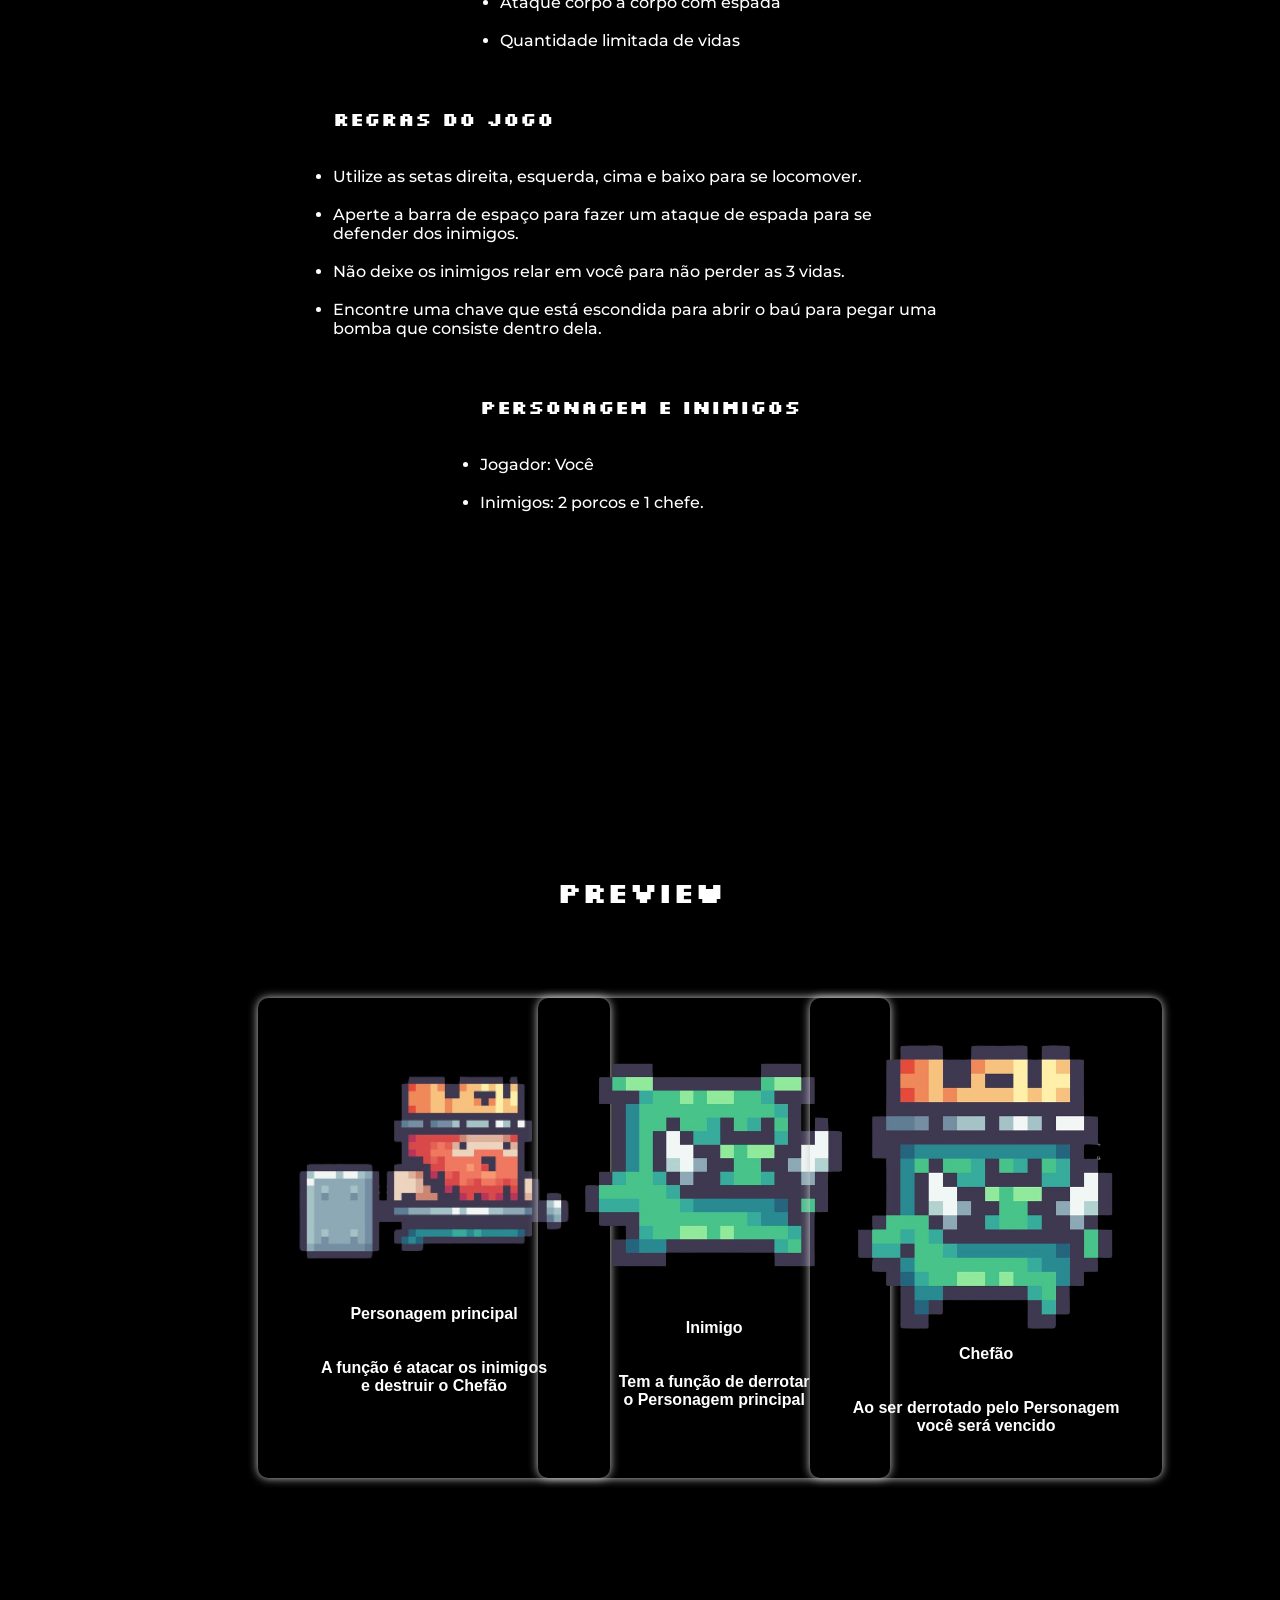
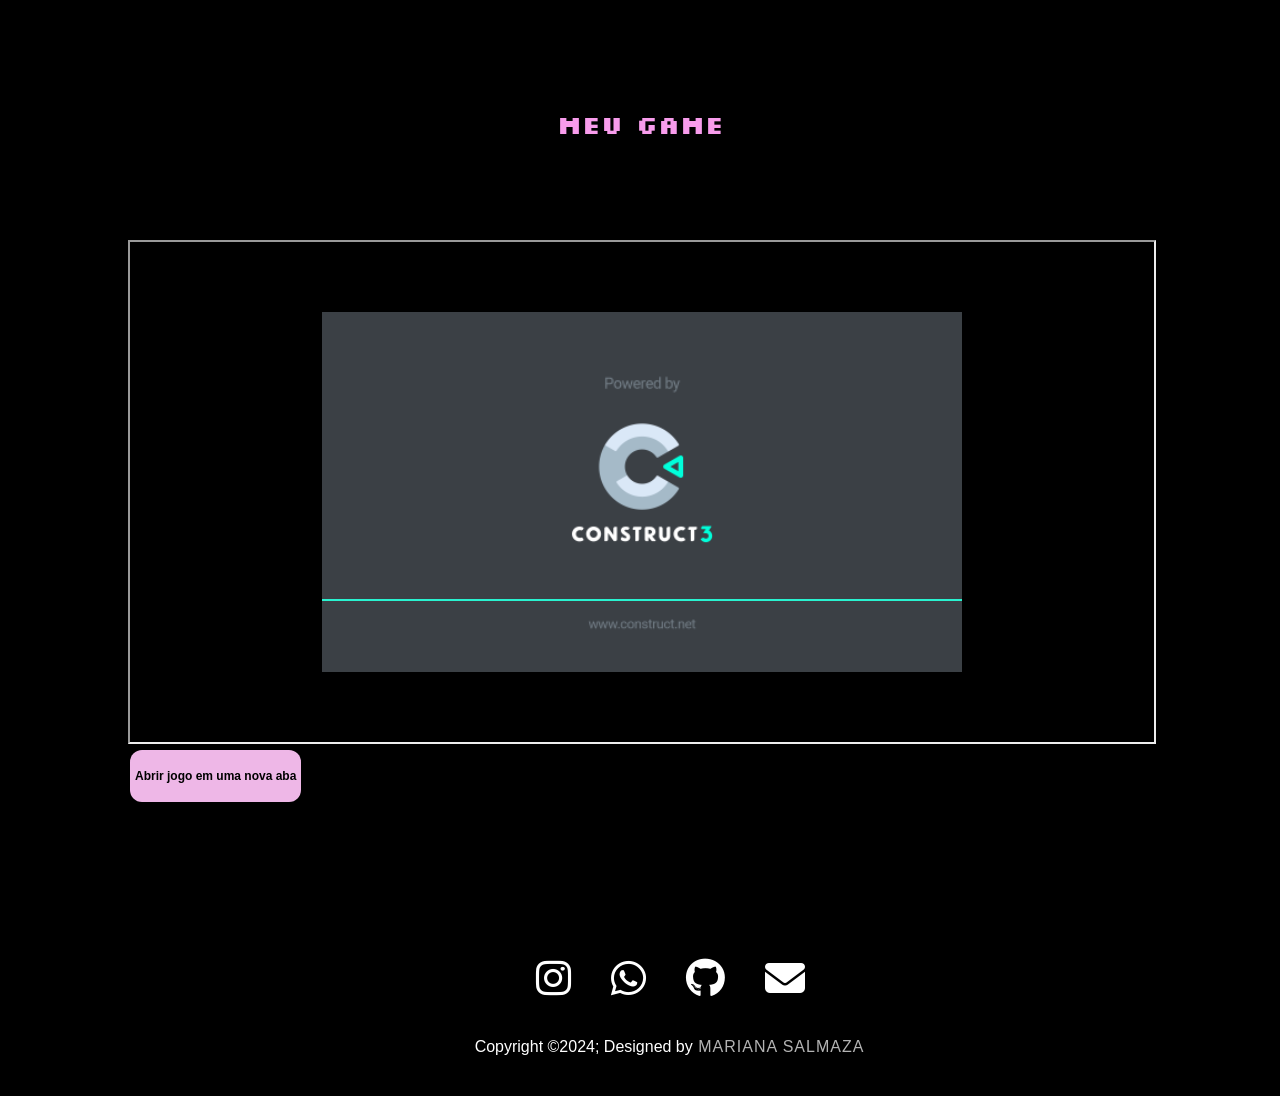
==== commit 8e4429bf: "Atualização do site com o jogo" ====
--- a/index.html
+++ b/index.html
@@ -5,9 +5,13 @@
     <meta name="description" content="Site do jogo">
     <title>Enemy War</title>
     <link rel="stylesheet" href="style.css">
-    <link rel="shortcut icon" href="./SpritesJogo/ícone2.png">
+    <link rel="shortcut icon" href="./SpritesJogo/ícone.png">
     <link rel="stylesheet" href="https://cdnjs.cloudflare.com/ajax/libs/font-awesome/5.15.4/css/all.min.css"
     integrity="sha512-XXXXXXXXXXXXXXXXXXXXXXXXXXXXXXXXXXXXXXXXXXXXXXXXXXXXXXXXXXXX" crossorigin="anonymous" />
+    <link rel="stylesheet" href="https://cdnjs.cloudflare.com/ajax/libs/font-awesome/6.5.2/css/all.min.css" 
+    integrity="sha512-SnH5WK+bZxgPHs44uWIX+LLJAJ9/2PkPKZ5QiAj6Ta86w+fsb2TkcmfRyVX3pBnMFcV7oQPJkl9QevSCWr3W6A==" 
+    crossorigin="anonymous" referrerpolicy="no-referrer" />
+
     
 
 </head>
@@ -17,11 +21,10 @@
     <header>
 
         <div class="Container">
-        
-            <div class="home-page">
                 <nav>
                     <ul>
                         <li>
+                            
                             <a href="./index.html" class="button">Home</a>
                         
                         </li>
@@ -40,6 +43,9 @@
                             <a href="#contato" title="Contato" class="button">Contato</a>
                         
                         </li>
+                        <li>
+                            <a href="#meu-game" title="Meu Game" class="button">Meu Game</a>
+                        </li>
                     </ul>
                 </nav>
                 
@@ -55,69 +61,65 @@
 
         <main>
         
-            <section class="space-between-sections">
-                <h2 id="quem-somos">Quem Somos</h2>
+            <section id="quem-somos" class="space-between-sections">
+                <h2>Quem Somos</h2><br><br>
                 <p class="fonte-diferente">
-                    Meu nome é Mariana Salmaza, tenho 19 anos, sou de Cianorte, mas moro em Campo Mourão há 1 ano. Sou aluna do 1º Período de TADS no Centro Universitário Integrado de Campo Mourão.<br>
-                    Venho estudando programação em casa há cerca de 1 ano. Conheci a área de tecnologia há 2 anos, quando participei de um evento online promovido por uma escola de tecnologia bem conhecida, onde foi construída uma aplicação simples, porém suficiente para fazer despertar meu gosto por tecnologia.
+                    Meu nome é Mariana Salmaza, tenho 19 anos, sou de Cianorte, mas moro em Campo Mourão há 1 ano. Sou aluna<br><br>do 1º Período de TADS no Centro Universitário Integrado de Campo Mourão.<br><br>
+                    Venho estudando programação em casa há cerca de 1 ano. Conheci a área de tecnologia há 2 anos, quando<br><br> participei de um evento online promovido por uma escola de tecnologia bem conhecida, onde foi construída uma<br><br> aplicação simples, porém suficiente para fazer despertar meu gosto por tecnologia.
                 </p>
             </section>
 
-            <section class="space-between-sections">
-                <h2 id="sobre-o-jogo">Sobre o jogo </h2>
+            <section id="sobre-o-jogo" class="different-space">
+                <h2>Sobre o jogo</h2><br><br>
                 <ul class="fonte-diferente">
-                    <li>O jogo Enemy War é um jogo de Guerra que consiste em uma única fase.</li>
-                    <li>O jogo é sigleplayer.</li>
-                    <li>O jogo consiste em 1 jogador, 2 inimigos e um chefe.</li>
-                    <li>No jogo haverá 1 perosnagem e 3 inimigos, um deles será o chefe, o mais forte do jogo.</li>
-                    <li>O jogador terá que passar pelo os inimigos que haverá durante o jogo, matando-os, para que não seja derrotado.</li>
-                    <li>No jogo haverá uma chave escondida para abrir um baú para pegar uma bomba.</li>
-                    <li>No baú consiste uma bomba forte para você destruir o chefe, e assim terá a vitória do jogo.</li>
-                    <li>os inimigos tem a função de tirar a vida do jogador conforme você relar neles, fazendo com que o jogo começe do ínicio.</li>
-                    <li>O jogo consiste na sua atenção, para que o personagem principal não zera as suas 3 vidas ao deixar os inimigos relarem no seu jogador.</li>
-                </ul>
-                
-            </section>
-
-            <section class="space-between-sections">
-                <h3>Ficha Técnica</h3>
-                <ul class="fonte-diferente">
-                    <li>Engine: Construct 3 </li>
-                    <li>Plataforma: PC</li>
-                    <li>Mecânica: Plataforma</li>
-                    <li>Dispositivos de entrada: Teclado</li>
-                </ul>
-            </section>
-
-            <section class="space-between-sections">
-                <h3>Elementos</h3>
-                <ul class="fonte-diferente">
-                    <li>Movimentação</li>
-                    <li>Ataque corpo a corpo com espada</li>
-                    <li>Quantidade limitada de vidas</li>
-                </ul>
-    
-            </section>
-
-            <section class="space-between-sections">
-                <h3>Regras do jogo</h3>
-                <ul class="fonte-diferente">
-                    <li>Utilize as setas direita, esquerda, cima e baixo para se locomover.</li>
-                    <li>Aperte a barra de espaço para fazer um ataque de espada para se defender dos inimigos.</li>
-                    <li>Não deixe os inimigos relar em você para não perder as 3 vidas.</li>
-                    <li>Encontre uma chave que está escondida para abrir o baú para pegar uma bomba que consiste dentro dela.</li>
+                    <li>O jogo Enemy War é um jogo de Guerra que consiste em uma única fase.</li><br>
+                    <li>O jogo é sigleplayer.</li><br>
+                    <li>O jogo consiste em 1 jogador, 2 inimigos e um chefe.</li><br>
+                    <li>No jogo haverá 1 perosnagem e 3 inimigos, um deles será o chefe, o mais forte do jogo.</li><br>
+                    <li>O jogador terá que passar pelo os inimigos que haverá durante o jogo, matando-os, para que não seja derrotado.</li><br>
+                    <li>No jogo haverá uma chave escondida para abrir um baú para pegar uma bomba.</li><br>
+                    <li>No baú consiste uma bomba forte para você destruir o chefe, e assim terá a vitória do jogo.</li><br>
+                    <li>os inimigos tem a função de tirar a vida do jogador conforme você relar neles, fazendo com que o jogo começe do ínicio.</li><br>
+                    <li>O jogo consiste na sua atenção, para que o personagem principal não zera as suas 3 vidas ao deixar os inimigos relarem no seu jogador.</li><br><br><br>
                 </ul>
 
+                <div class="subtittle">
+                    <h3>Ficha Técnica</h3><br><br>
+                    <ul class="fonte-diferente">
+                        <li>Engine: Construct 3 </li><br>
+                        <li>Plataforma: PC</li><br>
+                        <li>Mecânica: Plataforma</li><br>
+                        <li>Dispositivos de entrada: Teclado</li><br><br><br>
+                    </ul>
+                </div>
+
+                <div class="subtittle">
+                    <h3>Elementos</h3><br><br>
+                    <ul class="fonte-diferente">
+                        <li>Movimentação</li><br>
+                        <li>Ataque corpo a corpo com espada</li><br>
+                        <li>Quantidade limitada de vidas</li><br><br><br>
+                    </ul>
+                </div>
+
+                <div class="subtittle">
+                    <h3>Regras do jogo</h3><br><br>
+                    <ul class="fonte-diferente">
+                        <li>Utilize as setas direita, esquerda, cima e baixo para se locomover.</li><br>
+                        <li>Aperte a barra de espaço para fazer um ataque de espada para se defender dos inimigos.</li><br>
+                        <li>Não deixe os inimigos relar em você para não perder as 3 vidas.</li><br>
+                        <li>Encontre uma chave que está escondida para abrir o baú para pegar uma bomba que consiste dentro dela.</li><br><br><br>
+                    </ul>
+                </div>
+
+                <div class="subtittle">
+                    <h3>Personagem e inimigos</h3><br><br>
+                    <ul class="fonte-diferente">
+                        <li>Jogador: Você</li><br>
+                        <li>Inimigos: 2 porcos e 1 chefe.</li><br><br><br>
+                    </ul>
+                </div>
             </section>
-
-            <section class="space-between-sections">
-                <h3>Personagem e inimigos</h3>
-                <ul class="fonte-diferente">
-                    <li>Jogador: Você</li>
-                    <li>Inimigos: 2 porcos e 1 chefe.</li>
-                </ul>
-            </section>
-
 
             <!-- <iframe class="game-embeded"src="Jogo/index.html" width="800" height="600" frameborder="0" scrolling="no"></iframe> -->
 
@@ -125,36 +127,61 @@
                 <iframe src="./Jogo/index.html" width="800" height="600" frameborder="0" scrolling="no"></iframe>
             </section> -->
 
-            <section class="preview-img">
-                <h3>Preview</h3>
+            <section id="preview" class="preview-img">
+                <h3>Preview</h3><br><br>
                 <div class="grid">
                     <div class="coluna">
-                        <img src="./personagens/jogador.png" alt="jogador" title="Jogador">
+                        <br><br><br><br><img src="./personagens/JogadorPixalado.png" alt="jogador" title="Jogador">
+                        <p>
+                            <br><br>Personagem principal<br><br><br> A função é atacar os inimigos <br>e destruir o Chefão
+                        </p>
                     </div>
                     <div class="coluna">
-                        <img src="./personagens/porco_canhao.webp" alt="porco-canhao" title="Porco canhão">
+                        <br><br><br><img src="./personagens/Porco_canhaoPixelado.png" alt="porco-canhao" title="Porco canhão">
+                        <p>
+                            <br><br>Inimigo<br><br><br>Tem a função de derrotar<br> o Personagem principal
+                        </p>
                     </div>
                     <div class="coluna">
-                        <img src="./personagens/porco_patrulheiro.webp" alt="porco-patrulheiro" title="Porco patrulheiro">
-                    </div>
-                    <div class="coluna">
-                        <img src="./personagens/falador.webp" alt="falador" title="Narrador do jogo">
+                        <br><br><img src="./personagens/chefao.png" alt="Chefão" title="Chefão">
+                        <p>
+                            Chefão<br><br><br>Ao ser derrotado pelo Personagem<br> você será vencido
+                        </p>
                     </div>
             </section>
 
+            <section id="meu-game">
+                <h3 class="game">Meu game</h3>
+                <iframe width="100%" height="500px" src="./game/index.html"></iframe>
+
+                <p>
+                    <a href="./game/index.html" class="btn" target="-black"><br>Abrir jogo em uma nova aba<br><br></a>
+                </p>
+
+            </section>
+            
         </main>
 
-        <footer id="contato">
-            <P>
-                Desenvolvido por Mariana Salmaza<br><br>
+
+
+
+        <footer>
+            <div id="contato" class="footerContainer">
+                <div class="socialIcons">
+                    <a href="https://www.instagram.com/mari_salmaza?igsh=YXlub3JieHlhMmJq" target="_blank"><i class="fa-brands fa-instagram" title="Instagram"></i></a>
+                    <a href="https://wa.me/44988021644" target="_blank"><i class="fa-brands fa-whatsapp" title="WhatsApp"></i></a>
+                    <a href="https://github.com/Mariana-Salmaza" target="_blank"><i class="fa-brands fa-github" title="GitHub"></i></a>
+                    <a href="mailto:mariana.salmaza@grupointegrado.br" target="_blank"><i class="fas fa-envelope" title="E-mail"></i></a>
+                </div>
                 
-                Contatos:<br>
-                <a href="mailto:mariana.salmaza@grupointegrado.br">E-mail</a><br>
-                <a href="https://github.com/Mariana-Salmaza">GitHub</a>
-
                 
-            </P>
+                <div class="footerBottom">
+                    <p>Copyright &copy;2024; Designed by <span class="designer">Mariana Salmaza</span></p>
+                </div>
+            </div>
         </footer>
+    
+    
 </body>
 
 
--- a/style.css
+++ b/style.css
@@ -32,6 +32,8 @@
     padding-top: 60px;
     /* tirar a barra de navegação */
     overflow-x: hidden;
+    /* texto em negrito */
+    font-weight: 500;
 }
 
 
@@ -88,6 +90,7 @@
     height: 100vh;
     position: relative;
     z-index: 1;
+
 }
 
 .tittle {
@@ -111,8 +114,7 @@
     /* aplicar a grid */
     display: grid;
     /* configuro as colunas */
-    grid-template-columns: 25% 25% 25% 25%;
-
+    grid-template-columns: 34% 33% 33%;
 }
 
 .grid .coluna {
@@ -121,31 +123,65 @@
     /* borda arredondada */
     border-radius: 10px;
     /* margem externa */
+    margin: 30px;
+    width: 22rem;
+    height: 30rem;
+    font-size: medium;
+    font-weight: bold;
+   
+}
+
+.grid .coluna img {
+    width: 80%;
+    border-radius: 10px 10px 0 0
+
+}
+
+.footerContainer {
+    width: 100%;
+    padding: 70px 30px 20px;
+    
+}
+
+.socialIcons {
+    display: flex;
+    justify-content: center;
+}
+
+.socialIcons a {
+    text-decoration: none;
+    padding: 10px;
+    background-color: black;
     margin: 10px;
-}
-
-.grid .coluna img {
-    width: 100%;
-    border-radius: 10px 10px 0 0;
-    filter: blur(5px);
-}
-
-footer {
-    background-color: rgb(34, 33, 33);
-    color: white;
+    border-radius: 50%;
+
+}
+
+.socialIcons a i {
+    font-size: 2.5rem;
+    color: white;
+    /* opacity: 0.9; */
+}
+
+.footerBottom {
+    background-color: #000;
     padding: 20px;
-    box-sizing: border-box;
-    text-align: center;
-}
-
-
-
-/* .home-page {
-    background-image: url(./SpritesJogo/degrade-fundo.png);
-    background-repeat: no-repeat;
-    background-size: 100%;
-    width: 100%;
-} */
+    text-align: center;
+}
+
+.footerBottom P{
+    color: white;
+}
+
+.designer {
+    opacity: 0.7;
+    text-transform: uppercase;
+    letter-spacing: 1px;
+    font-weight: 400;
+    margin: 0px 1px;
+}
+
+
 
 main {
     /* topo, direita, baixo, esquerda
@@ -154,14 +190,31 @@
 
 }
 
-.space-between-sections {
-    margin: 5%;
-}
-
-/* .preview-img img{
-    width: 50%;
-    height: 50%;
-} */
+.space-between-sections, .different-space {
+    margin: 20%;
+    text-align: left;
+    display: flex;
+    flex-direction: column;
+    align-items: center;
+    padding-top: 400px;
+
+}
+
+.different-space {
+   padding-top: 100px;
+   text-align: left;
+   display: flex;
+   flex-direction: column;
+   align-items: center;
+}
+
+.subtittle {
+    display: flex;
+    flex-direction: column;
+    text-align: left;
+
+}
+
 
 .fonte-diferente {
     font-family: "Montserrat";
@@ -169,24 +222,48 @@
 
 
 
-section {
-    /* margem interna */
-    padding-top: 5x;
-    /* margem externa */
-    padding-bottom: 5px;
-    
-}
-
 
 h2, h3 {
     font-family: "Silkscreen", "Montserrat", sans-serif;
 }
 
-
-.game-embeded {
+.game {
+    text-align: center;
+    padding: 100px;
+    font-size: 25px;
+    color: #f89cec;
+}
+
+.btn {
+    background-color: #eeb7e7;
+    border: none; 
+    color: black;
+    padding: 5px 5px;
+    text-align: center; 
+    text-decoration: none; 
+    display: inline-block; 
+    font-size: 12px; 
+    margin: 2px 2px; 
+    cursor: pointer; 
+    border-radius: 12px;
+    font-weight: bold;
+}
+
+.btn:hover {
+    background-color: rgb(255, 80, 240);
+}
+
+
+.preview-img {
+    text-align: center;
+    font-size: 25px;
+    padding: 100px;
+}
+
+/* .game-embeded {
     width: 80vw;
     height: 90vh;
-}
+} */
 
 .button {
     padding: 10px 10px;
@@ -207,14 +284,15 @@
     scroll-behavior: smooth;
 }
 
-iframe {
+/* iframe {
     width: 100%;
     height: 300px;
     border: 7px, solid black;
-}
+} */
 
 
 a {
     color: white;
     text-decoration: none;
 }
+
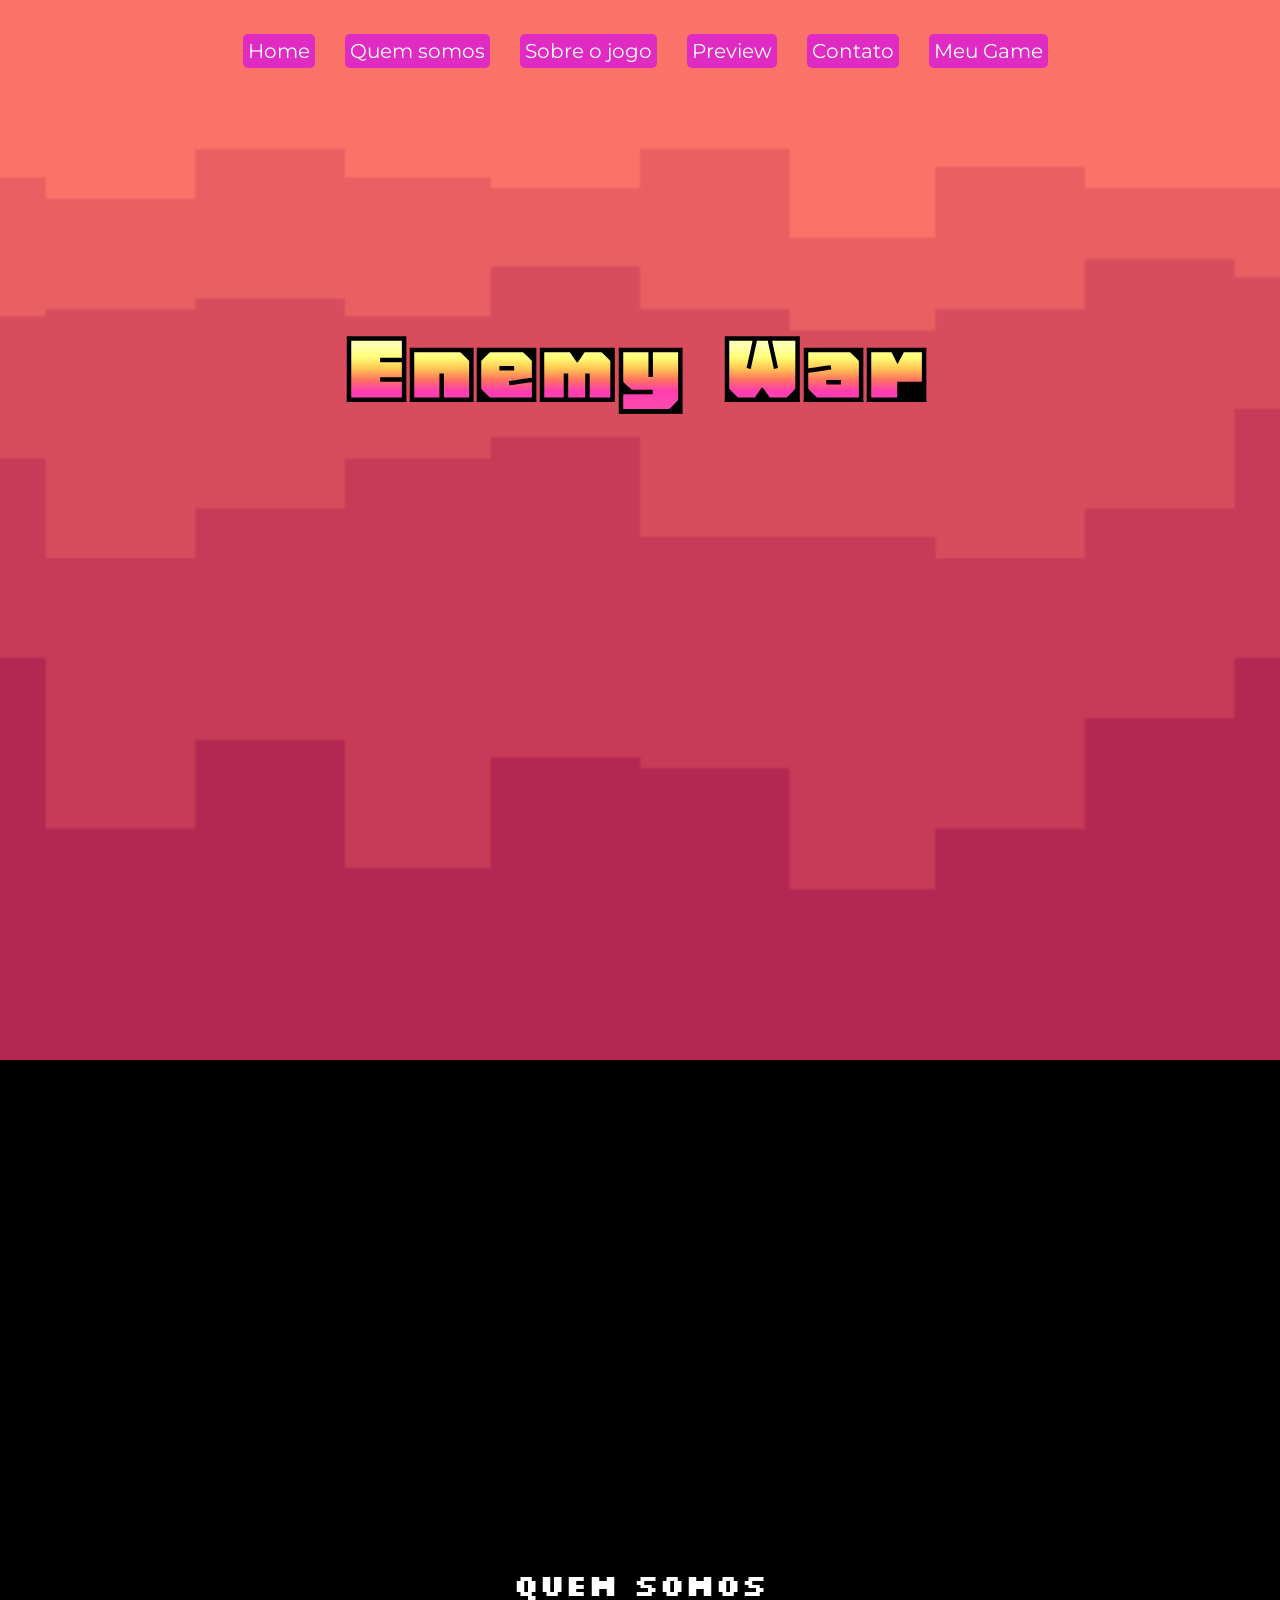
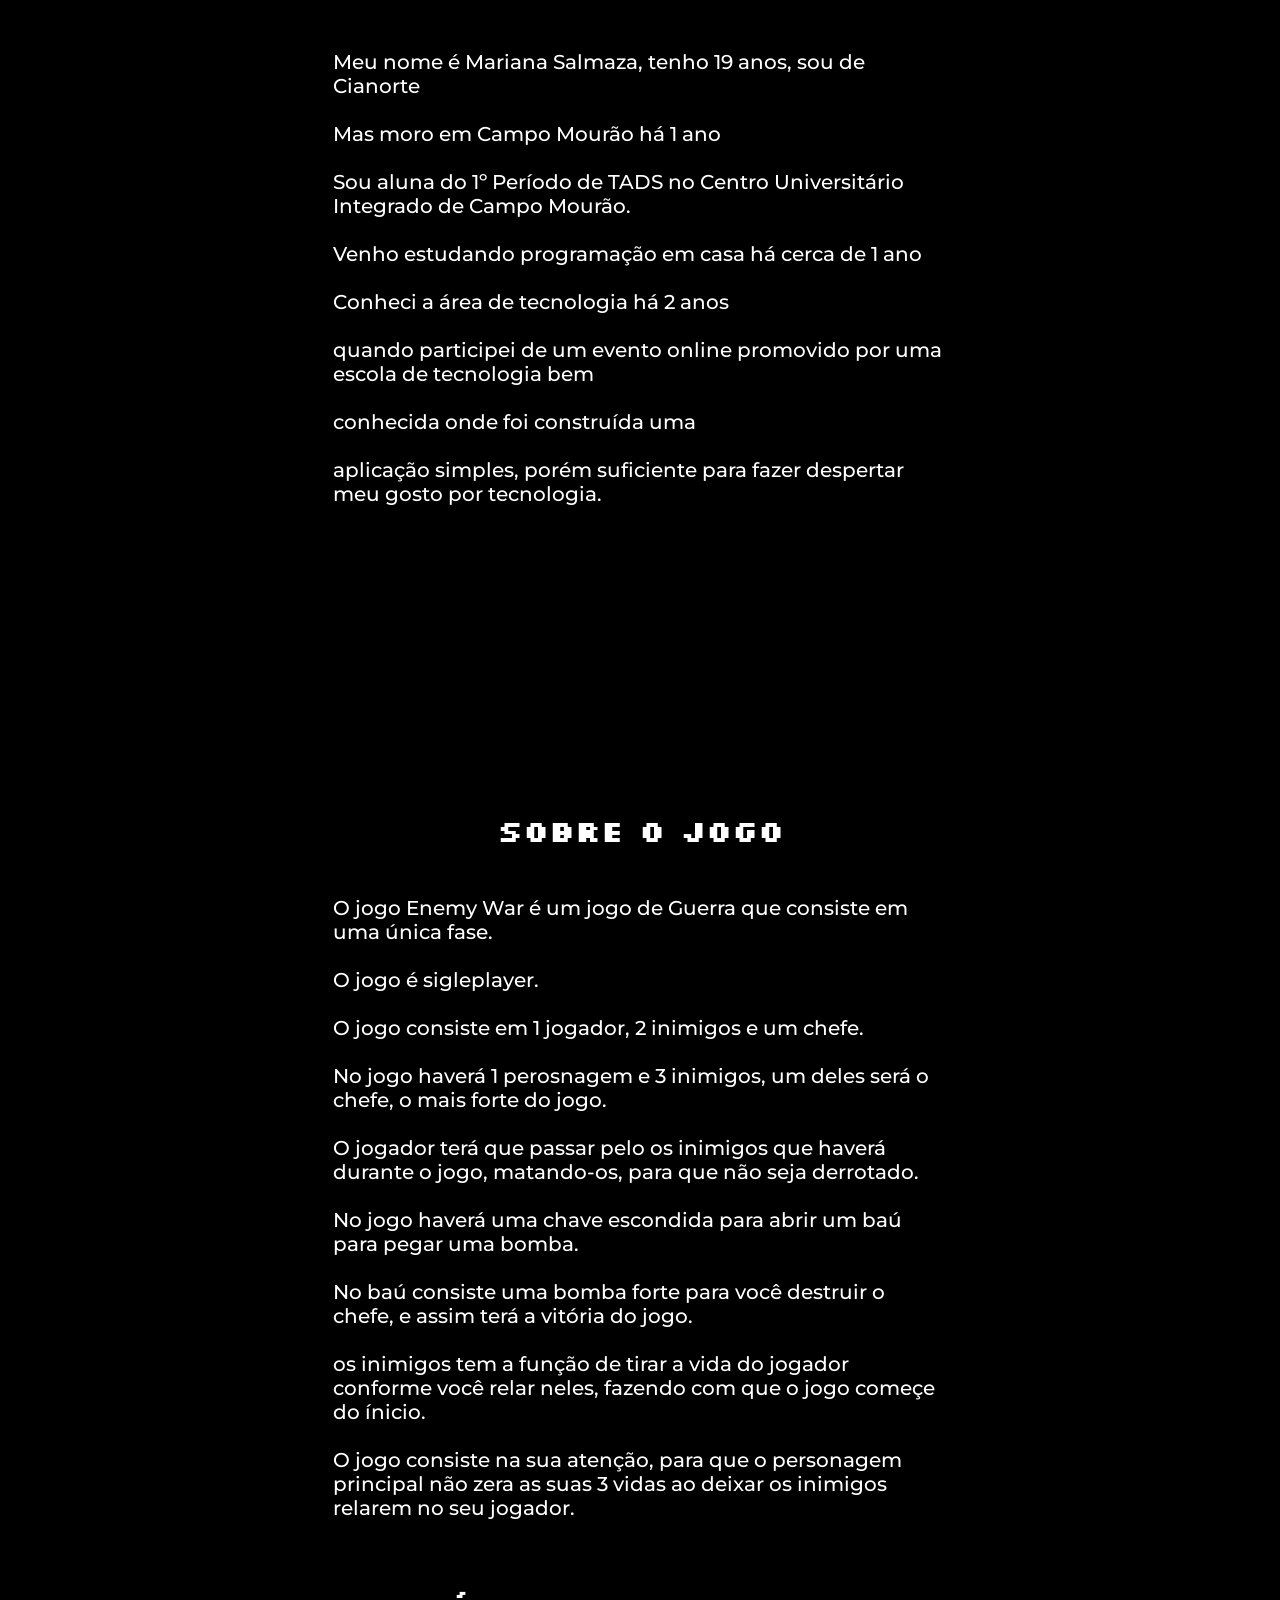
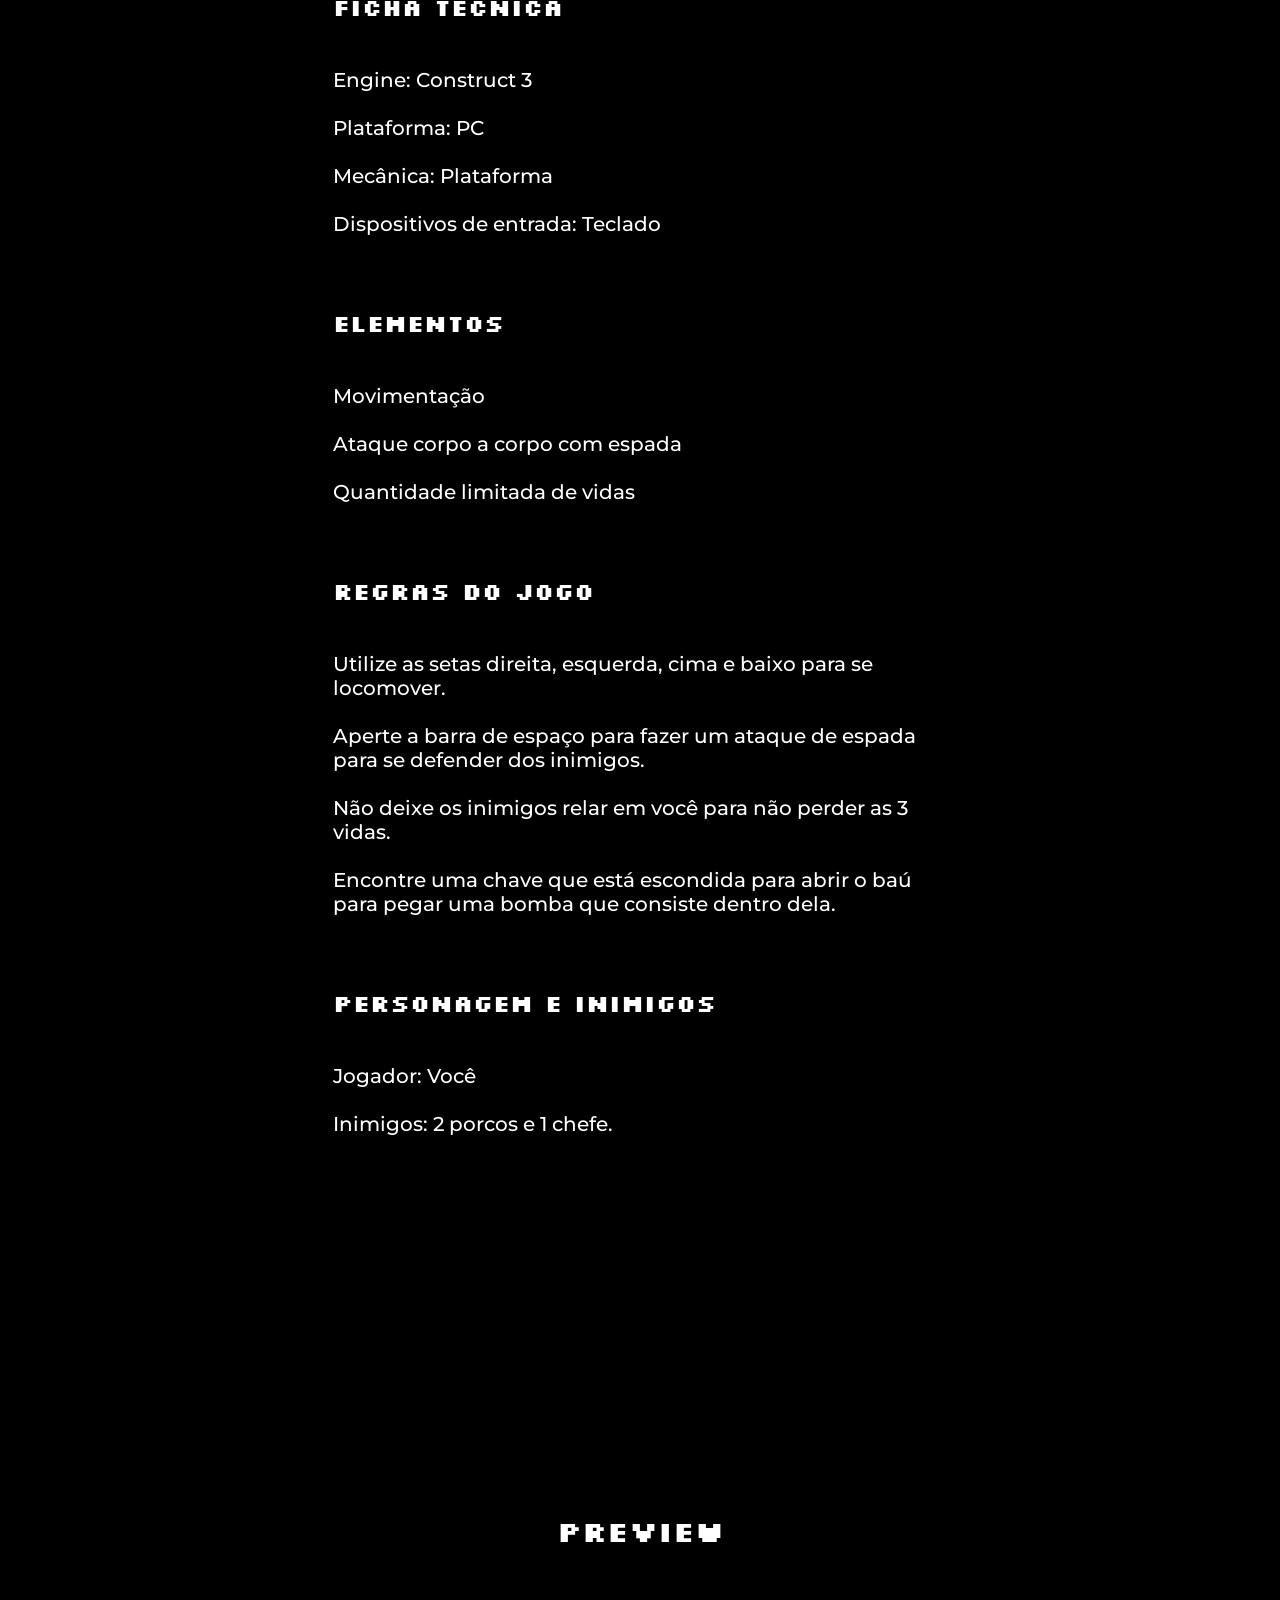
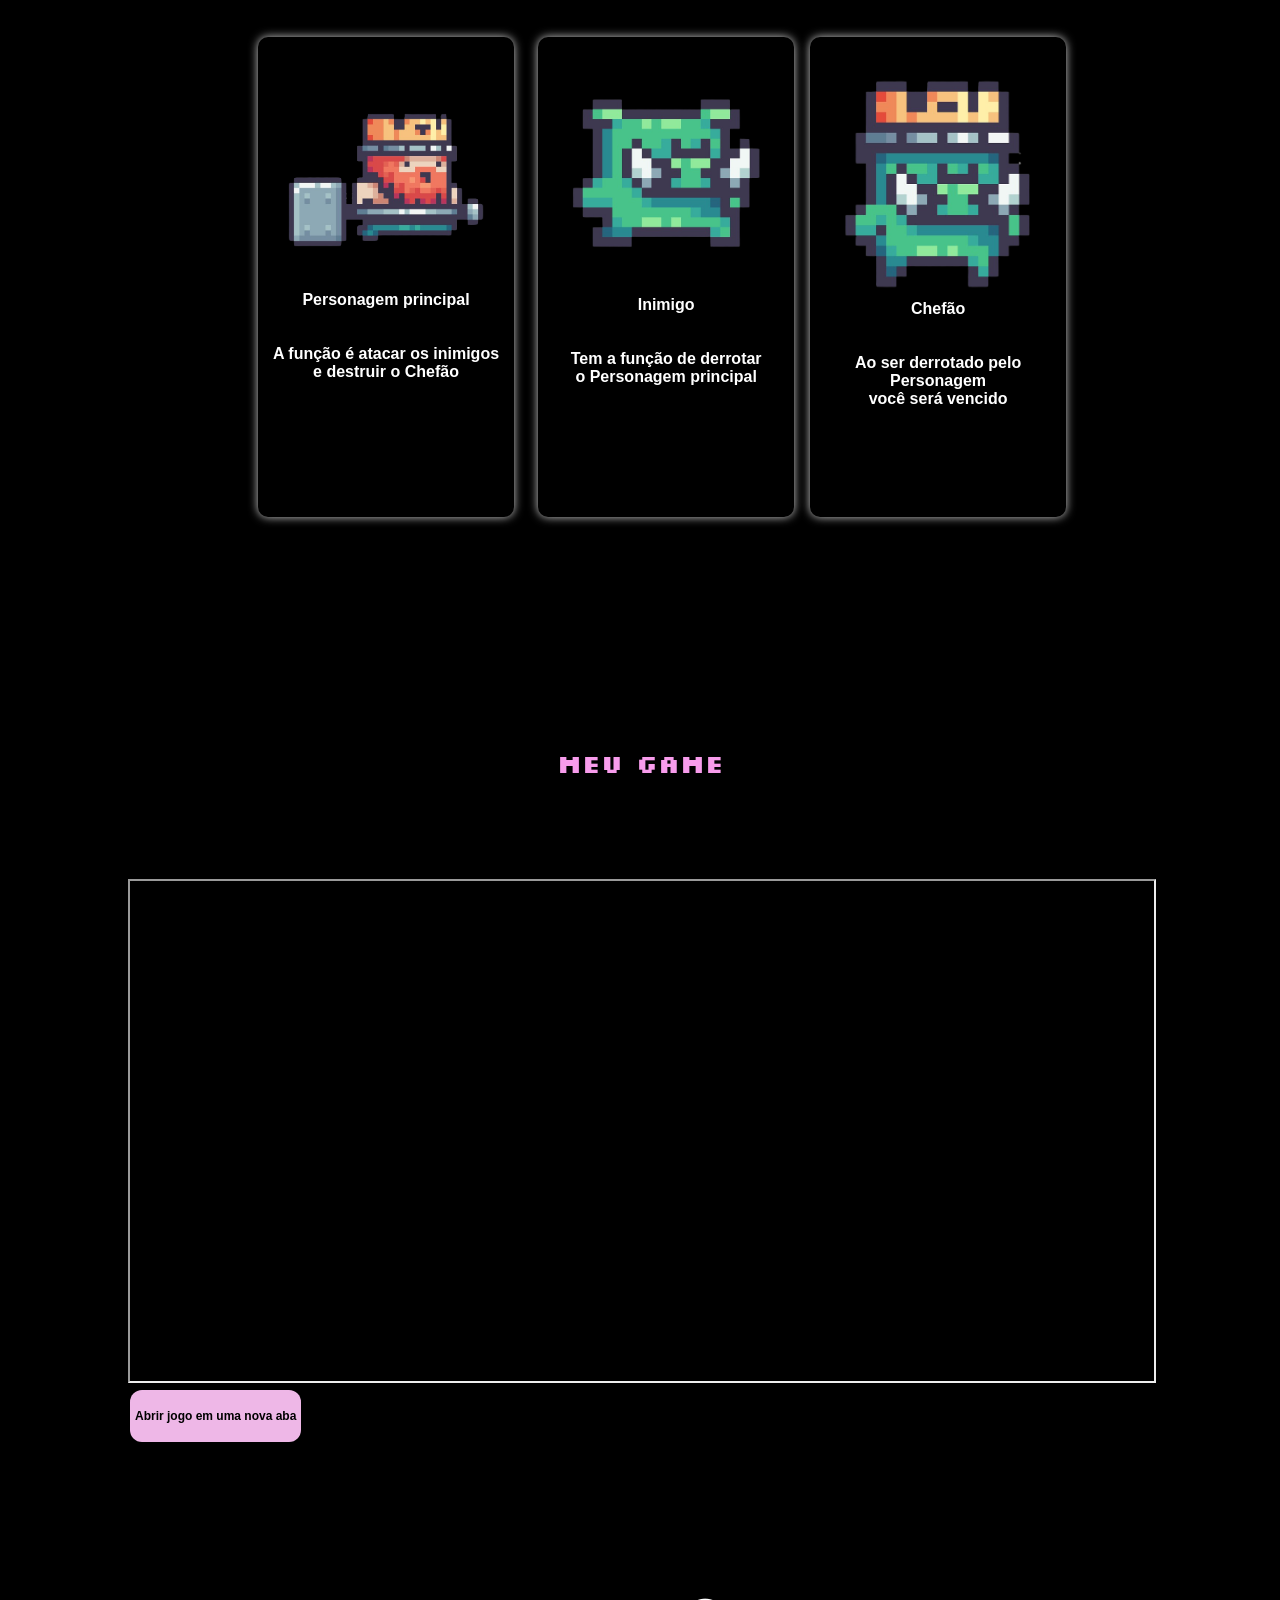
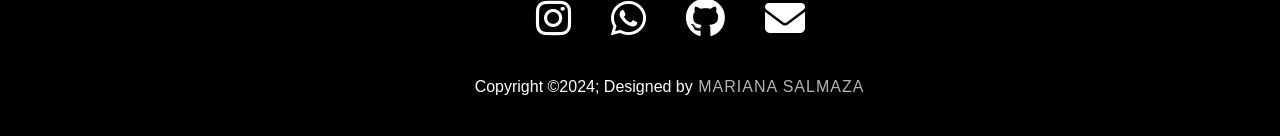
==== commit 573593d7: "site finalizado" ====
--- a/index.html
+++ b/index.html
@@ -8,64 +8,42 @@
     <link rel="shortcut icon" href="./SpritesJogo/ícone.png">
     <link rel="stylesheet" href="https://cdnjs.cloudflare.com/ajax/libs/font-awesome/5.15.4/css/all.min.css"
     integrity="sha512-XXXXXXXXXXXXXXXXXXXXXXXXXXXXXXXXXXXXXXXXXXXXXXXXXXXXXXXXXXXX" crossorigin="anonymous" />
-    <link rel="stylesheet" href="https://cdnjs.cloudflare.com/ajax/libs/font-awesome/6.5.2/css/all.min.css" 
-    integrity="sha512-SnH5WK+bZxgPHs44uWIX+LLJAJ9/2PkPKZ5QiAj6Ta86w+fsb2TkcmfRyVX3pBnMFcV7oQPJkl9QevSCWr3W6A==" 
+    <link rel="stylesheet" href="https://cdnjs.cloudflare.com/ajax/libs/font-awesome/6.5.2/css/all.min.css"
+    integrity="sha512-SnH5WK+bZxgPHs44uWIX+LLJAJ9/2PkPKZ5QiAj6Ta86w+fsb2TkcmfRyVX3pBnMFcV7oQPJkl9QevSCWr3W6A=="
     crossorigin="anonymous" referrerpolicy="no-referrer" />
 
-    
+
 
 </head>
 
 <body>
+    <header>
+            <nav class="mobile-menu">
+                <ul>
+                    <li><a href="./index.html" class="button">Home</a></li>
+                    <li><a href="#quem-somos" title="Quem Somos" class="button">Quem somos</a></li>
+                    <li><a href="#sobre-o-jogo" title="Sobre o jogo" class="button">Sobre o jogo</a></li>
+                    <li><a href="#preview" title="Preview" class="button">Preview</a></li>
+                    <li><a href="#contato" title="Contato" class="button">Contato</a></li>
+                    <li><a href="#meu-game" title="Meu Game" class="button">Meu Game</a></li>
+                </ul>
+            </nav>
+        </div>
+    </header>
 
-    <header>
-
-        <div class="Container">
-                <nav>
-                    <ul>
-                        <li>
-                            
-                            <a href="./index.html" class="button">Home</a>
-                        
-                        </li>
-                        <li>
-                            <a href="#quem-somos" title="Quem Somos" class="button">Quem somos</a>
-                        
-                        <li>
-                            <a href="#sobre-o-jogo" title="Sobre o jogo" class="button">Sobre o jogo</a>
-                       
-                        </li>
-
-                        <li>
-                            <a href="#preview" title="Preview" class="button">Preview</a>
-                       
-                        <li>
-                            <a href="#contato" title="Contato" class="button">Contato</a>
-                        
-                        </li>
-                        <li>
-                            <a href="#meu-game" title="Meu Game" class="button">Meu Game</a>
-                        </li>
-                    </ul>
-                </nav>
-                
-            </div>
-                
-        </div>
-
-    </header>
 
         <div class="background">
             <h1 class="tittle">Enemy War</h1>
+
         </div>
 
         <main>
-        
+
             <section id="quem-somos" class="space-between-sections">
                 <h2>Quem Somos</h2><br><br>
                 <p class="fonte-diferente">
-                    Meu nome é Mariana Salmaza, tenho 19 anos, sou de Cianorte, mas moro em Campo Mourão há 1 ano. Sou aluna<br><br>do 1º Período de TADS no Centro Universitário Integrado de Campo Mourão.<br><br>
-                    Venho estudando programação em casa há cerca de 1 ano. Conheci a área de tecnologia há 2 anos, quando<br><br> participei de um evento online promovido por uma escola de tecnologia bem conhecida, onde foi construída uma<br><br> aplicação simples, porém suficiente para fazer despertar meu gosto por tecnologia.
+                    Meu nome é Mariana Salmaza, tenho 19 anos, sou de Cianorte<br><br>Mas moro em Campo Mourão há 1 ano<br><br> Sou aluna do 1º Período de TADS no Centro Universitário Integrado de Campo Mourão.<br><br>
+                    Venho estudando programação em casa há cerca de 1 ano<br><br> Conheci a área de tecnologia há 2 anos<br><br> quando participei de um evento online promovido por uma escola de tecnologia bem<br><br> conhecida onde foi construída uma<br><br> aplicação simples, porém suficiente para fazer despertar meu gosto por tecnologia.
                 </p>
             </section>
 
@@ -82,7 +60,7 @@
                     <li>os inimigos tem a função de tirar a vida do jogador conforme você relar neles, fazendo com que o jogo começe do ínicio.</li><br>
                     <li>O jogo consiste na sua atenção, para que o personagem principal não zera as suas 3 vidas ao deixar os inimigos relarem no seu jogador.</li><br><br><br>
                 </ul>
-
+              <div class="sub-subtittle">
                 <div class="subtittle">
                     <h3>Ficha Técnica</h3><br><br>
                     <ul class="fonte-diferente">
@@ -111,21 +89,18 @@
                         <li>Encontre uma chave que está escondida para abrir o baú para pegar uma bomba que consiste dentro dela.</li><br><br><br>
                     </ul>
                 </div>
+              </div>
 
-                <div class="subtittle">
+                <div class="sob">
                     <h3>Personagem e inimigos</h3><br><br>
                     <ul class="fonte-diferente">
                         <li>Jogador: Você</li><br>
                         <li>Inimigos: 2 porcos e 1 chefe.</li><br><br><br>
                     </ul>
                 </div>
+
             </section>
 
-            <!-- <iframe class="game-embeded"src="Jogo/index.html" width="800" height="600" frameborder="0" scrolling="no"></iframe> -->
-
-            <!-- <section>
-                <iframe src="./Jogo/index.html" width="800" height="600" frameborder="0" scrolling="no"></iframe>
-            </section> -->
 
             <section id="preview" class="preview-img">
                 <h3>Preview</h3><br><br>
@@ -159,7 +134,7 @@
                 </p>
 
             </section>
-            
+
         </main>
 
 
@@ -169,19 +144,19 @@
             <div id="contato" class="footerContainer">
                 <div class="socialIcons">
                     <a href="https://www.instagram.com/mari_salmaza?igsh=YXlub3JieHlhMmJq" target="_blank"><i class="fa-brands fa-instagram" title="Instagram"></i></a>
-                    <a href="https://wa.me/44988021644" target="_blank"><i class="fa-brands fa-whatsapp" title="WhatsApp"></i></a>
+                    <a href="https://wa.me/44988021644" target="_blank"><i class="fa-brands fa-whatsapp" title="WhatsApp"></i></a>                                                                                                                                                                                                                                                                                                                                                                                                                                                                                                                                                                                                                                                                                                                                                                                                                                                                                                                                                      
                     <a href="https://github.com/Mariana-Salmaza" target="_blank"><i class="fa-brands fa-github" title="GitHub"></i></a>
                     <a href="mailto:mariana.salmaza@grupointegrado.br" target="_blank"><i class="fas fa-envelope" title="E-mail"></i></a>
                 </div>
-                
-                
+
+
                 <div class="footerBottom">
                     <p>Copyright &copy;2024; Designed by <span class="designer">Mariana Salmaza</span></p>
                 </div>
             </div>
         </footer>
-    
-    
+
+
 </body>
 
 
--- a/style.css
+++ b/style.css
@@ -36,20 +36,33 @@
     font-weight: 500;
 }
 
+header {
+display: flex;
+justify-content: center;
+padding: 5px;
+}
+
+header nav {
+    display: flex;
+    justify-content: center;
+
+}
 
 header nav ul {
-    display: flex;
+
+    display: flex; 
     justify-content: space-between;
     /* retirar a bolinha */
     list-style-type: none;
     align-items: center;
-    padding: 20px;
+
 }
 
 header nav ul li {
     /* alinhar um ao lado do outro */
-    display: inline-block;
-    margin: 0 25px;
+    display: flex;
+    justify-content: center;
+    margin: 0 15px; 
     /* mudar o tamanho da fonte */
     font-size: 20px;
     /* negrito */
@@ -76,7 +89,7 @@
     font-optical-sizing: auto;
     font-weight: 400;
     font-style: normal;
-    float: right;
+    float: right;   
 }
 
 .background {
@@ -93,6 +106,8 @@
 
 }
 
+
+
 .tittle {
     margin-top: 11%;
     display: flex;
@@ -124,7 +139,7 @@
     border-radius: 10px;
     /* margem externa */
     margin: 30px;
-    width: 22rem;
+    width: 16rem;
     height: 30rem;
     font-size: medium;
     font-weight: bold;
@@ -187,6 +202,7 @@
     /* topo, direita, baixo, esquerda
     relógio no sentido anti-horário */
     margin: 5% 10%;
+    font-size: 20px;
 
 }
 
@@ -196,7 +212,7 @@
     display: flex;
     flex-direction: column;
     align-items: center;
-    padding-top: 400px;
+    padding-top: 300px;
 
 }
 
@@ -212,7 +228,20 @@
     display: flex;
     flex-direction: column;
     text-align: left;
-
+    justify-content: flex-start;
+
+}
+
+.sub-subtittle {
+    display: flex;
+    flex-direction: column;
+    flex-wrap: wrap;
+}
+
+.sob{ 
+   float: left;
+   color:white;
+   margin-inline-end: auto;
 }
 
 
@@ -260,13 +289,9 @@
     padding: 100px;
 }
 
-/* .game-embeded {
-    width: 80vw;
-    height: 90vh;
-} */
 
 .button {
-    padding: 10px 10px;
+    padding: 5px;
     background-color: #e02bc2; /* Cor de fundo */
     color: white; /* Cor do texto */
     text-decoration: none; /* Remover sublinhado */
@@ -284,15 +309,13 @@
     scroll-behavior: smooth;
 }
 
-/* iframe {
-    width: 100%;
-    height: 300px;
-    border: 7px, solid black;
-} */
-
 
 a {
     color: white;
     text-decoration: none;
 }
 
+section ul  {
+    list-style-type: none;
+}
+
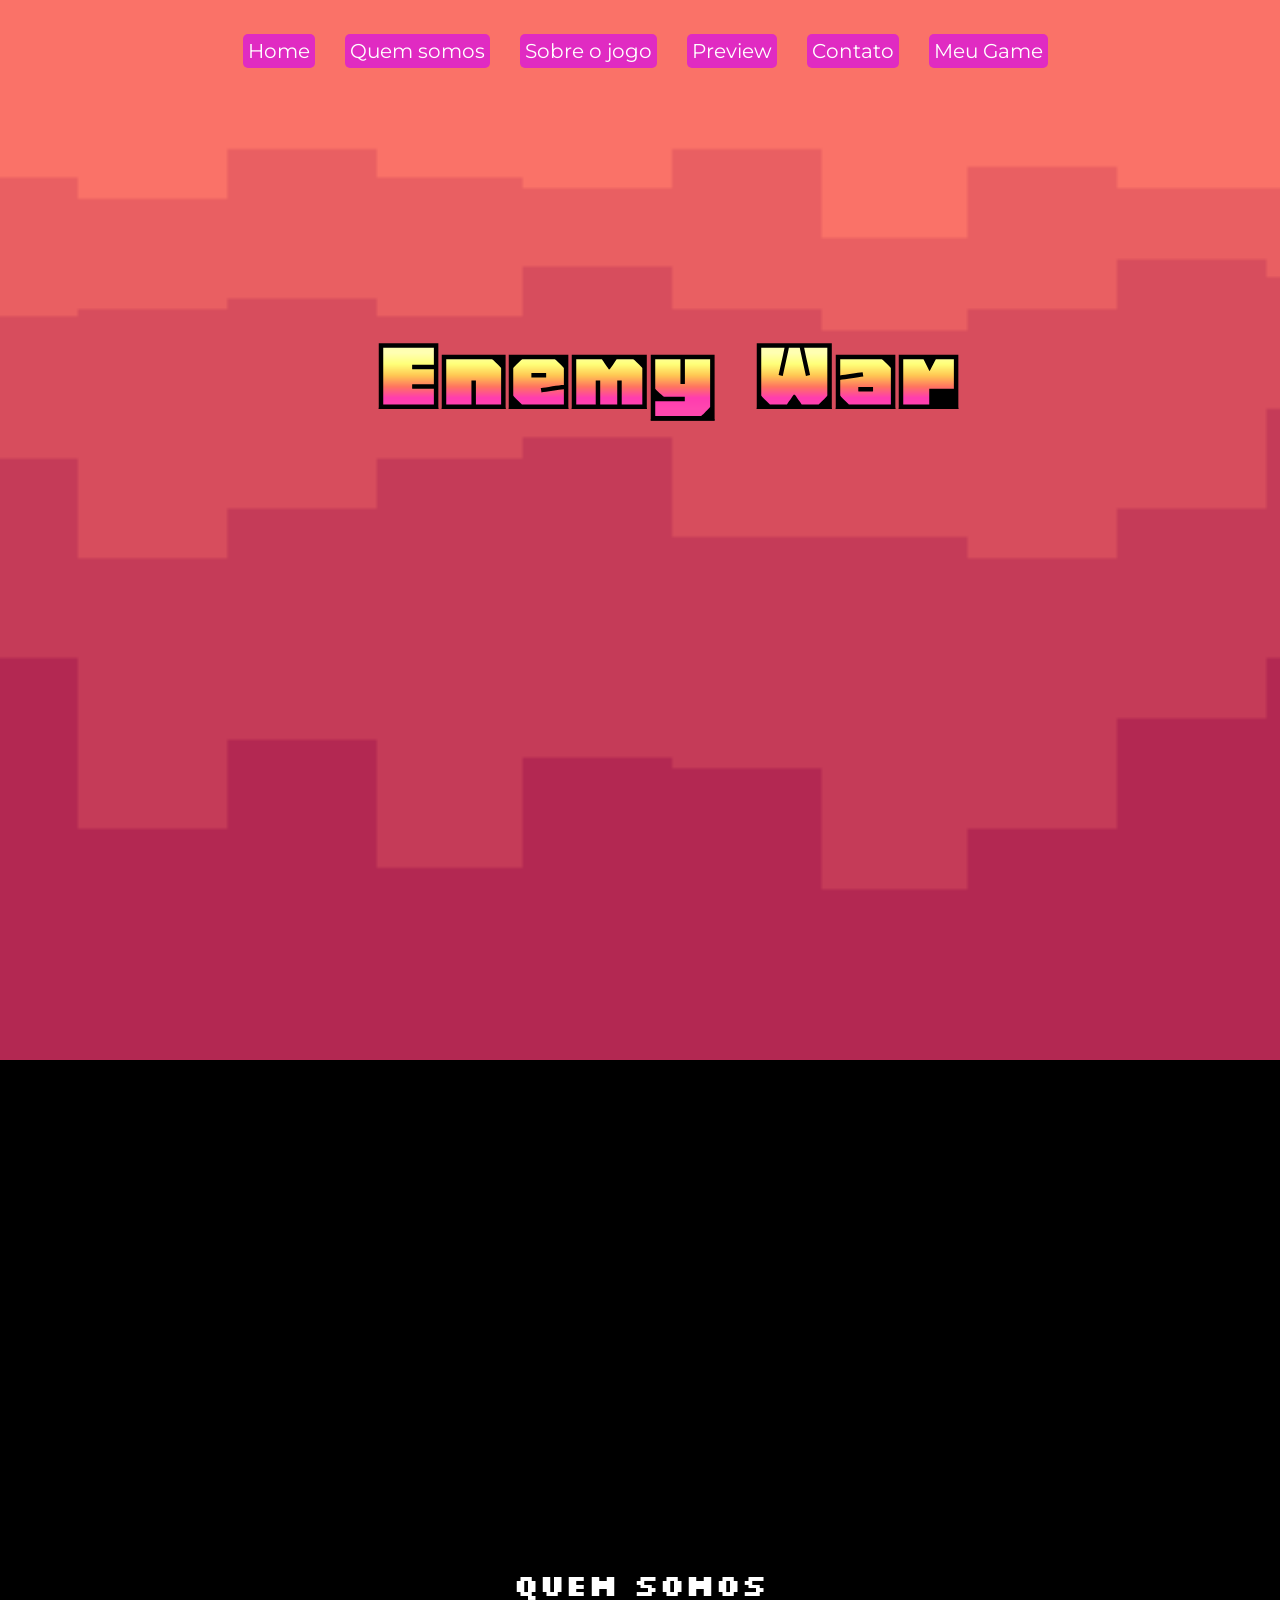
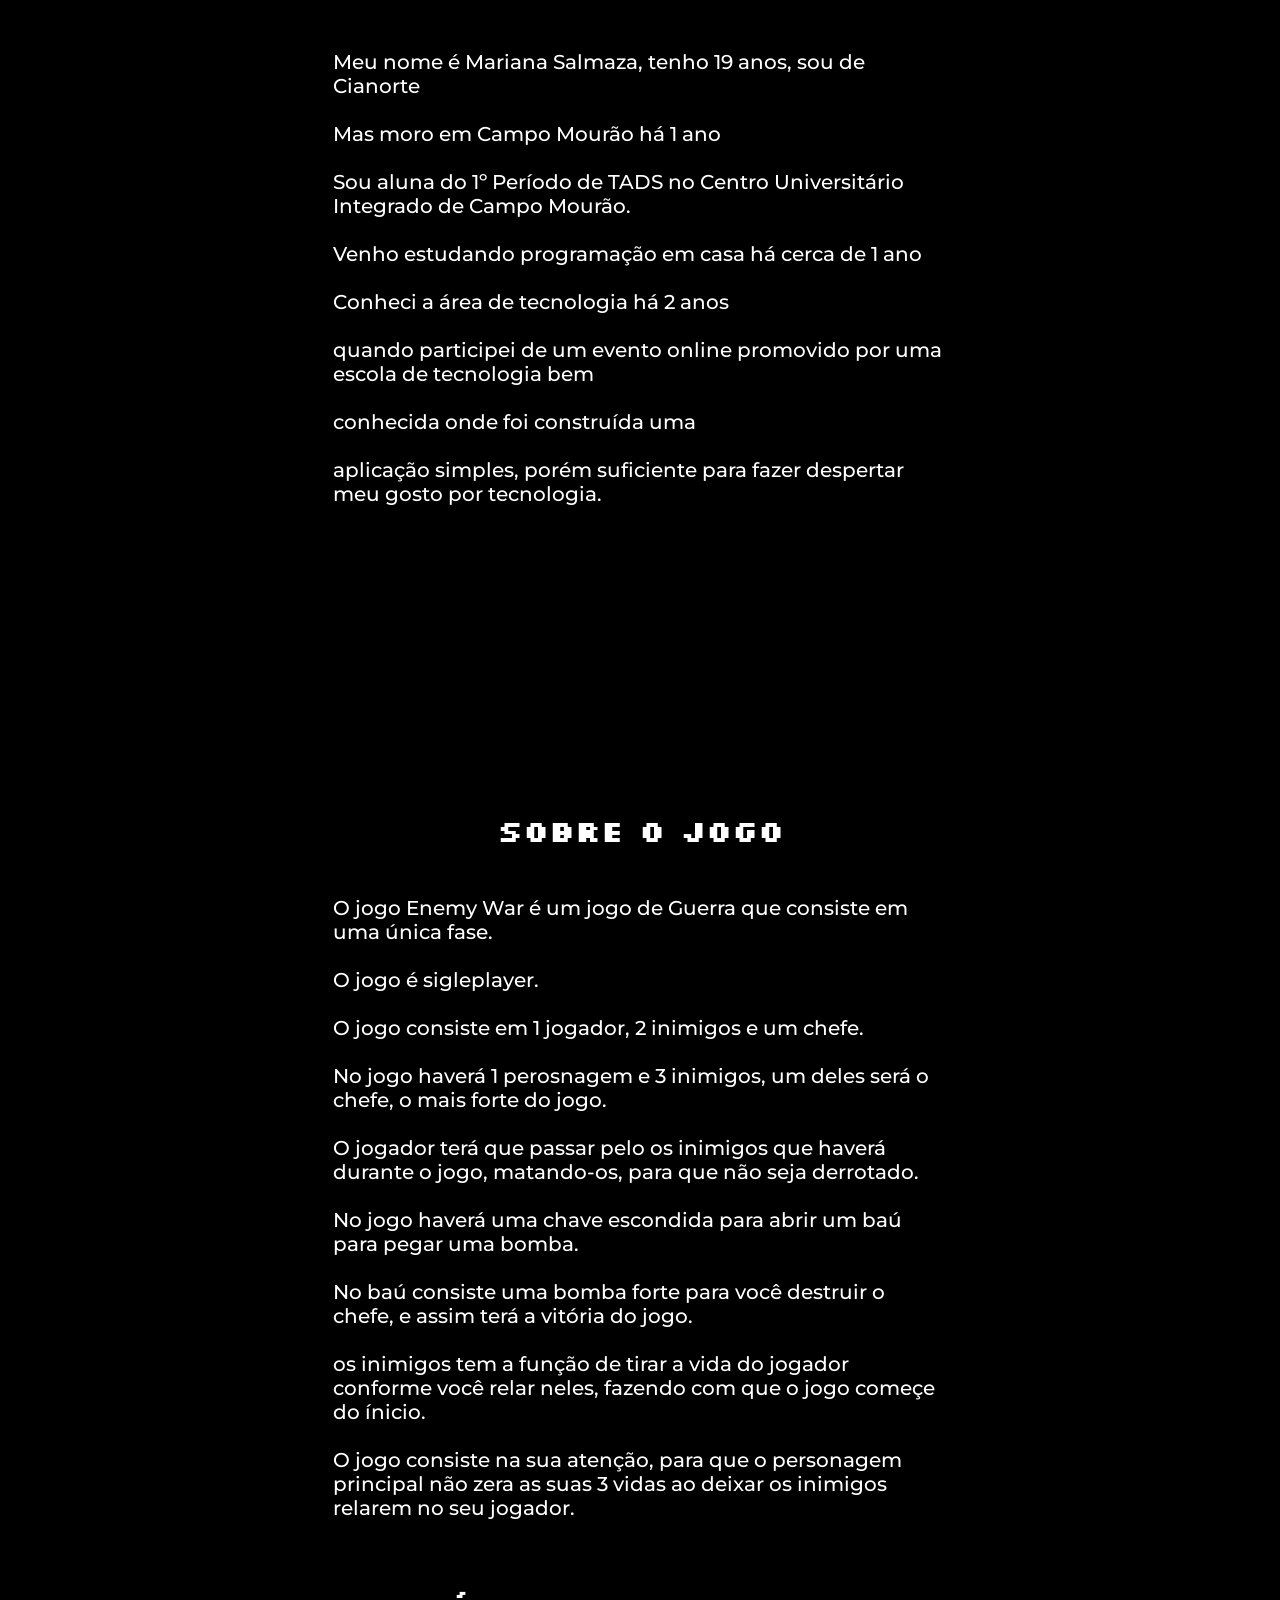
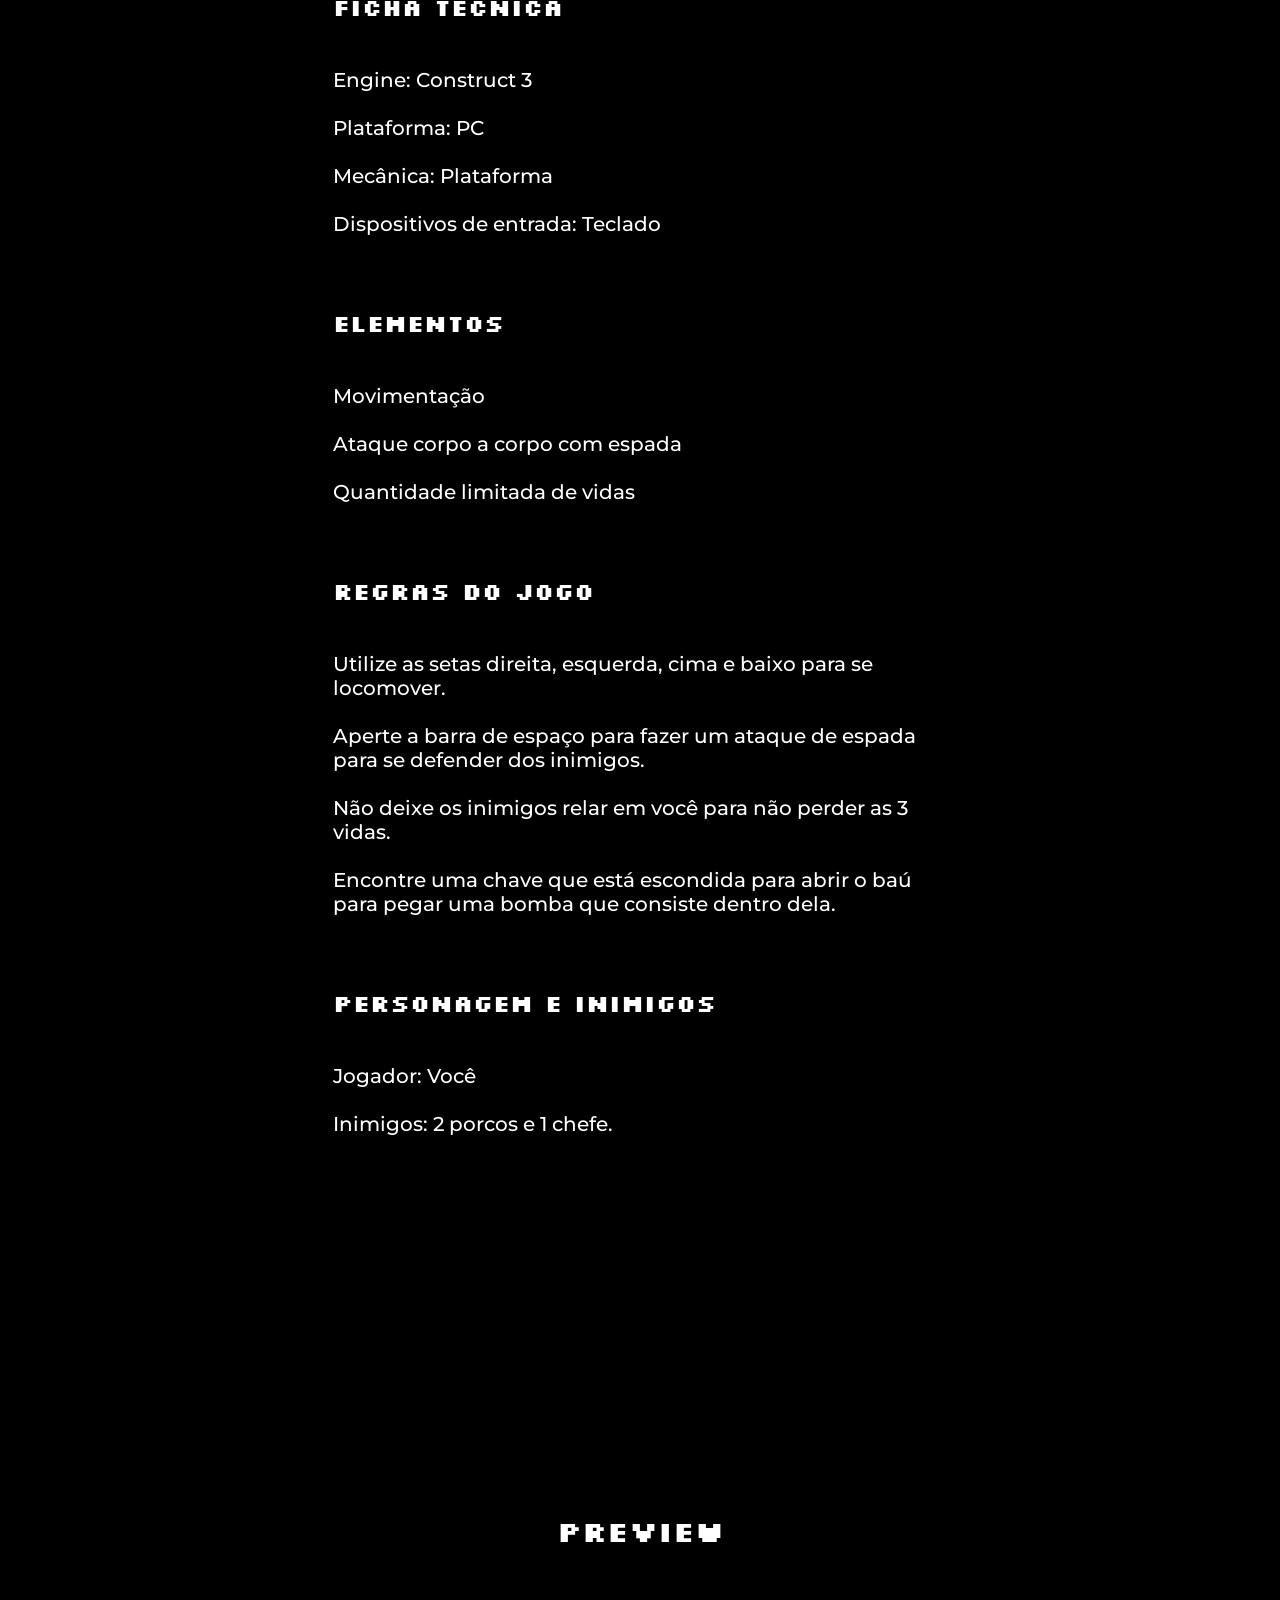
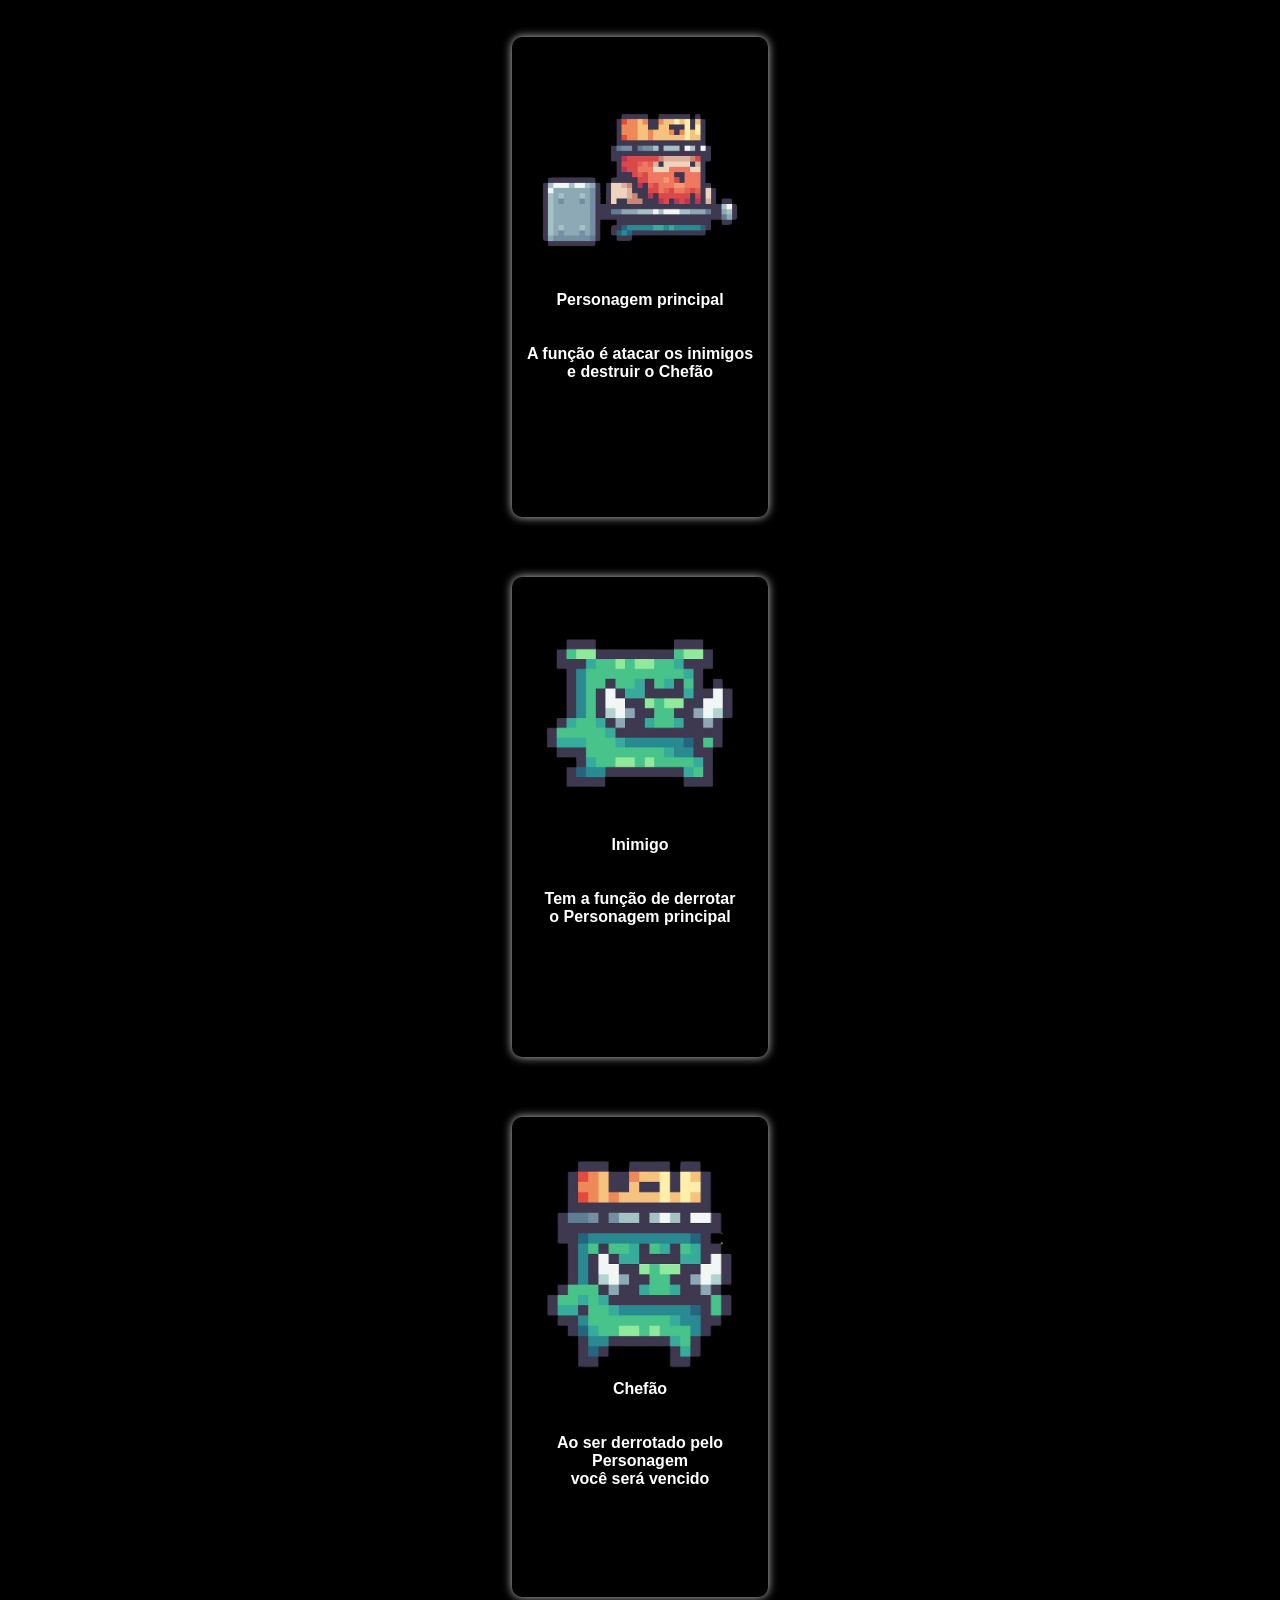
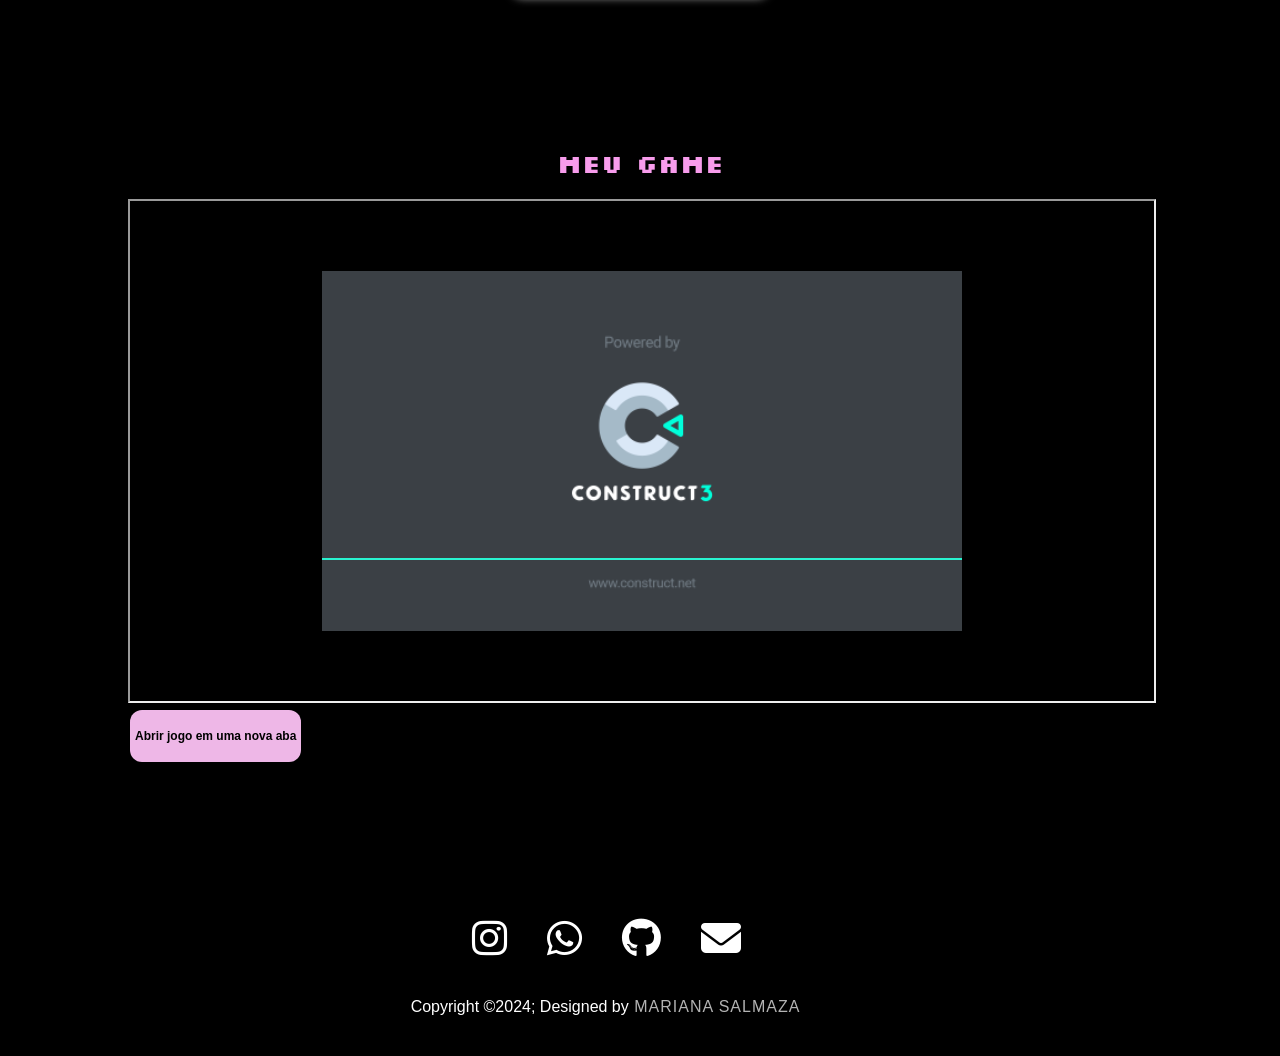
==== commit de2b62c8: "atualização do site para mobile" ====
--- a/index.html
+++ b/index.html
@@ -3,6 +3,7 @@
 <head>
     <meta charset="UTF-8">
     <meta name="description" content="Site do jogo">
+    <meta name="viewport" content="width=device-width, initial-scale=1.0">
     <title>Enemy War</title>
     <link rel="stylesheet" href="style.css">
     <link rel="shortcut icon" href="./SpritesJogo/ícone.png">
@@ -18,6 +19,10 @@
 
 <body>
     <header>
+            <a href="javascript:mostrarMenu()" id="botao">
+                <i class="fa-solid fa-bars"></i>
+            </a>
+
             <nav class="mobile-menu">
                 <ul>
                     <li><a href="./index.html" class="button">Home</a></li>
@@ -28,7 +33,6 @@
                     <li><a href="#meu-game" title="Meu Game" class="button">Meu Game</a></li>
                 </ul>
             </nav>
-        </div>
     </header>
 
 
@@ -160,4 +164,11 @@
 </body>
 
 
-</html>+</html>
+
+<script>
+    function mostrarMenu() {
+        var menu = document.querySelector(".mobile-menu");
+        menu.classList.toggle("show");
+    }
+</script>
--- a/style.css
+++ b/style.css
@@ -36,6 +36,15 @@
     font-weight: 500;
 }
 
+#botao i {
+    font-size: 1em;
+    display: none;
+}
+
+.show {
+    display: block !important;
+}
+
 header {
 display: flex;
 justify-content: center;
@@ -93,13 +102,13 @@
 }
 
 .background {
-    background-image: url(./SpritesJogo/degrade-fundo.png);
+    background-image: url('/SpritesJogo/degrade-fundo.png');
     background-repeat: no-repeat;
     background-size: cover;
     background-position: center; /* Centraliza a imagem */
     text-align: center; /* Centraliza o conteúdo */
     padding-top: 100px; 
-    width: 100vw;
+    width: 105vw;
     height: 100vh;
     position: relative;
     z-index: 1;
@@ -319,3 +328,138 @@
     list-style-type: none;
 }
 
+@media(min-width: 320px) and (max-width: 425px) {
+    .mobile-menu {
+        display: none;
+    }
+
+    header {
+        display: block;
+        padding: 0;
+    }
+
+    header nav ul {
+       flex-direction: column;
+       justify-content: center;
+       align-items: center;
+    }
+
+    header nav ul li {
+        padding: 10px;
+    }
+
+    nav {
+        float: none;
+        background-color: #FA7268;
+        padding: 15px 0;
+        margin: 0;
+    }
+
+    #botao {
+        display: flex;
+        flex-direction: column;
+        justify-content: flex-end;
+        align-items: flex-end;
+        padding: 13%;
+        background-color: #FA7268;
+    }
+
+    #botao i {
+        display: block;
+    }
+    
+    .tittle {
+        font-size: 6em;
+    }
+
+    .space-between-sections, .different-space {
+        margin: 0;
+    }
+
+    .different-space h2, .sub-subtittle h3, .sob {
+        text-align: center;
+    }
+
+    .preview-img {
+        text-align: center;
+        padding: 0;
+    }
+
+   .grid {
+        display: flex;
+        flex-direction: column;
+        justify-content: center;
+        align-items: center;
+   }
+
+   .game {
+        padding: 50% 0;
+   }
+
+   .btn {
+    margin: 2px 25px;
+   }
+
+   .footerContainer {
+        width: 80%;
+   }
+}
+
+@media (min-width: 425px) and (max-width: 1310px) {
+    
+    .grid {
+        display: flex;
+        flex-direction: column;
+        justify-content: center;
+        align-items: center;
+    }
+
+    .game {
+        padding: 20px;
+    }
+
+    .footerContainer {
+        width: 90%;
+   }
+}
+
+@media(min-width: 425px) and (max-width: 1110px) {
+    .mobile-menu {
+        display: none;
+    }
+
+    header {
+        display: block;
+        padding: 0;
+    }
+
+    header nav ul {
+       flex-direction: column;
+       justify-content: center;
+       align-items: center;
+    }
+
+    header nav ul li {
+        padding: 10px;
+    }
+
+    nav {
+        float: none;
+        background-color: #FA7268;
+        padding: 15px 0;
+        margin: 0;
+    }
+
+    #botao {
+        display: flex;
+        flex-direction: column;
+        justify-content: flex-end;
+        align-items: flex-end;
+        padding: 5% 10%;
+        background-color: #FA7268;
+    }
+
+    #botao i {
+        display: block;
+    }
+}
